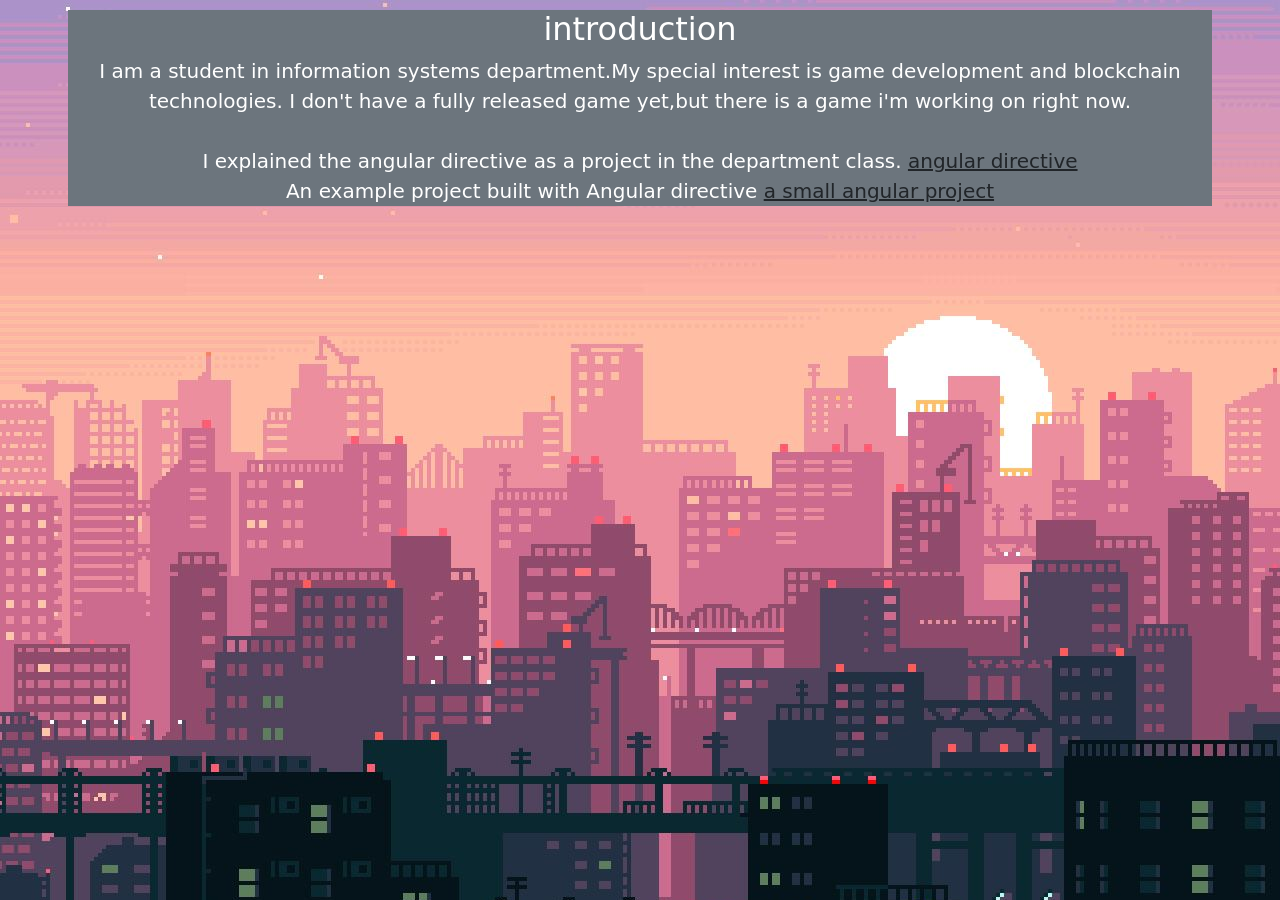
==== index.html @ bb8fbd0e "Rename tanıtm.html to index.html" ====
<!DOCTYPE html>
<html lang="en">
<head>
    <meta charset="UTF-8">
    <meta http-equiv="X-UA-Compatible" content="IE=edge">
    <meta name="viewport" content="width=device-width, initial-scale=1.0">
    <link href="https://cdn.jsdelivr.net/npm/bootstrap@5.1.3/dist/css/bootstrap.min.css" rel="stylesheet" integrity="sha384-1BmE4kWBq78iYhFldvKuhfTAU6auU8tT94WrHftjDbrCEXSU1oBoqyl2QvZ6jIW3" crossorigin="anonymous">
    <title>Document</title>
    <link rel="stylesheet" href="tanıtım.css">
</head>
<body background="869.jpg">
    

    <div class="container">
        <div class="row">
            <div class="col-md-12 bg-secondary text-center fs-5 text-white">
                <h2>introduction</h2>

    I am a student in information systems department.My special interest is game development and blockchain technologies.
    I don't have a fully released game yet,but there is a game i'm working on right now. <br><br>
    I explained the angular directive as a project in the department class.   <a class="text-dark" href="https://emrehansevimli.github.io/angular.html">angular directive</a>       <br> 
    An example project built with Angular directive <a class="text-dark" href="https://github.com/Emrehansevimli/angularprojesi">a small angular project</a>
    
            </div>

        </div>
    </div> 
</body>
</html>
---- tanıtım.css ----
body {
    background-color: black;

}
.container {
    border-radius: 10px;  
    padding: 10px;
}
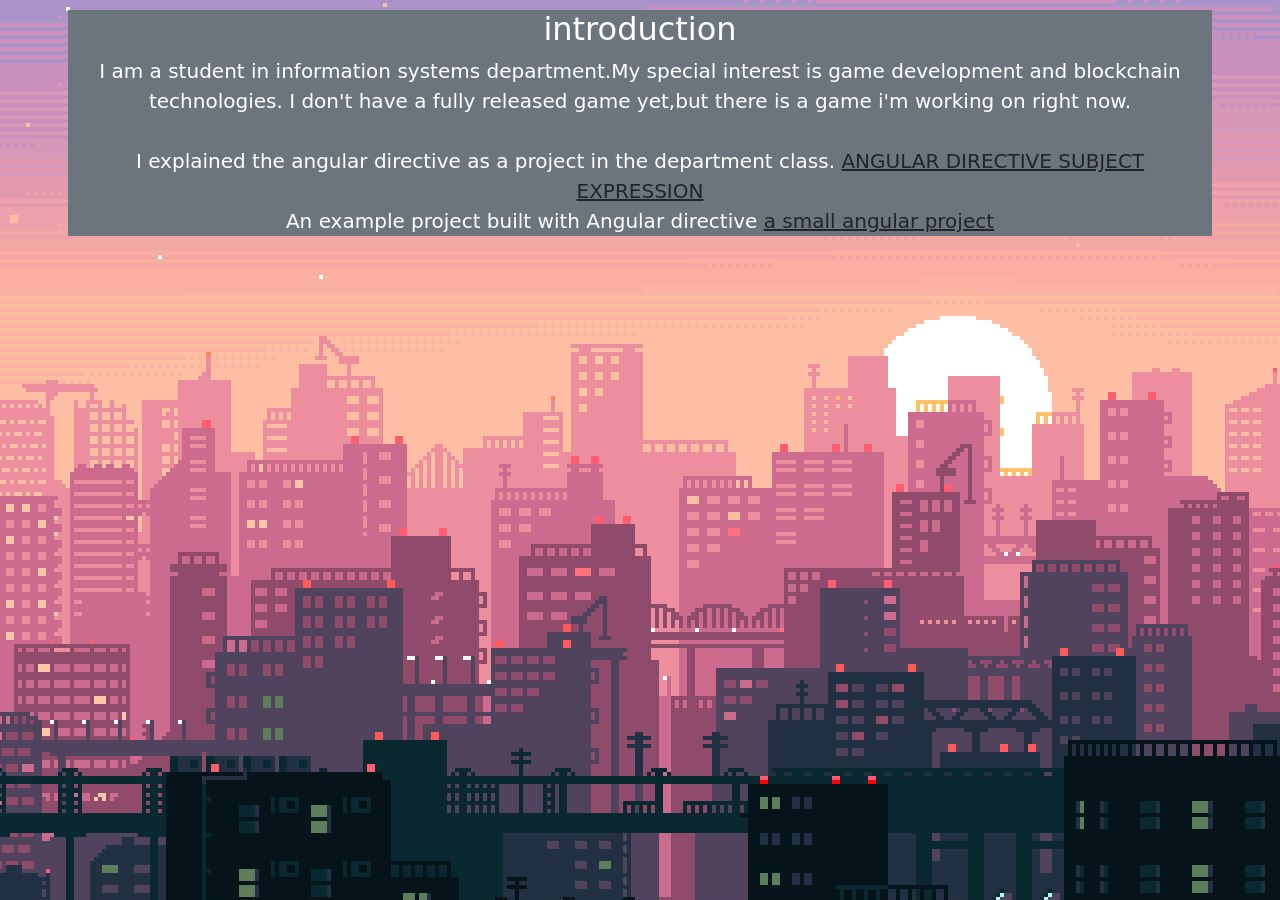
==== commit c9f63902: "Update index.html" ====
--- a/index.html
+++ b/index.html
@@ -18,7 +18,7 @@
 
     I am a student in information systems department.My special interest is game development and blockchain technologies.
     I don't have a fully released game yet,but there is a game i'm working on right now. <br><br>
-    I explained the angular directive as a project in the department class.   <a class="text-dark" href="https://emrehansevimli.github.io/angular.html">angular directive</a>       <br> 
+    I explained the angular directive as a project in the department class.   <a class="text-dark" href="https://emrehansevimli.github.io/angular.html">ANGULAR DIRECTIVE SUBJECT EXPRESSION</a>       <br> 
     An example project built with Angular directive <a class="text-dark" href="https://github.com/Emrehansevimli/angularprojesi">a small angular project</a>
     
             </div>
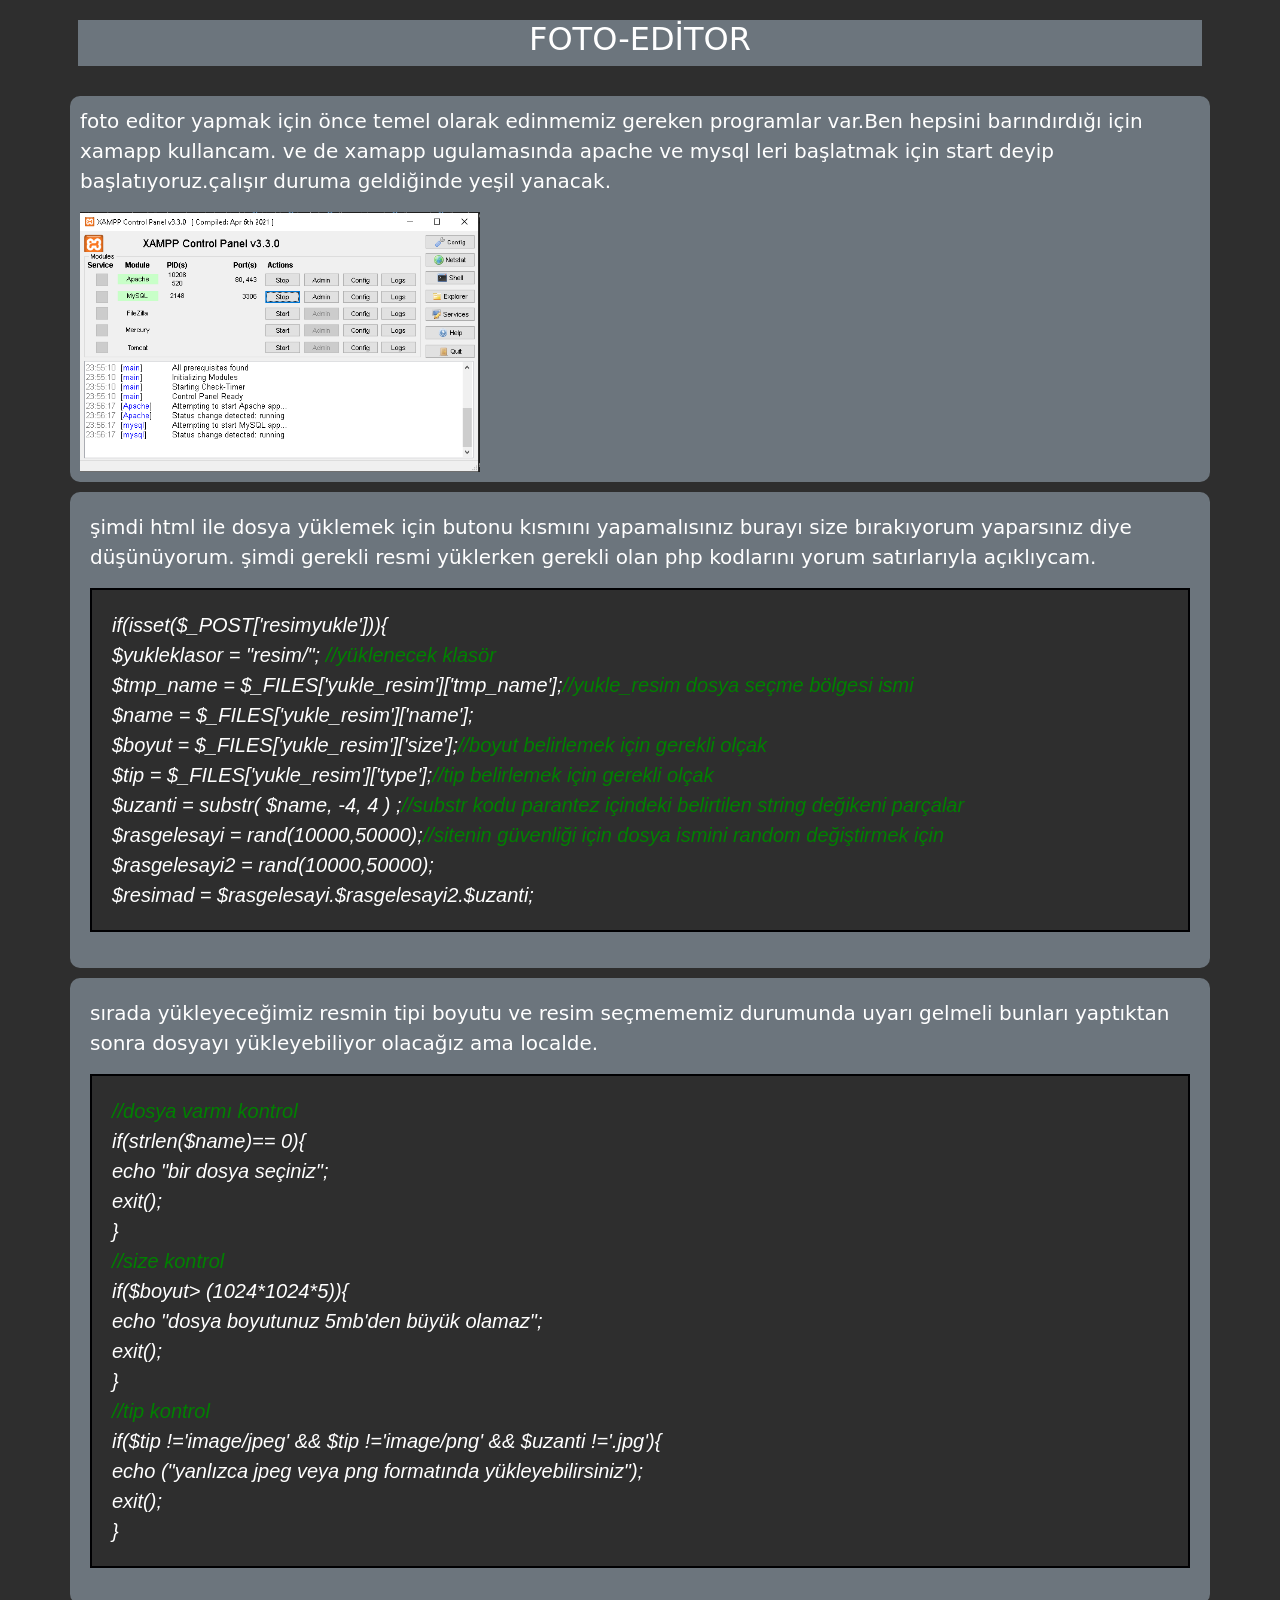
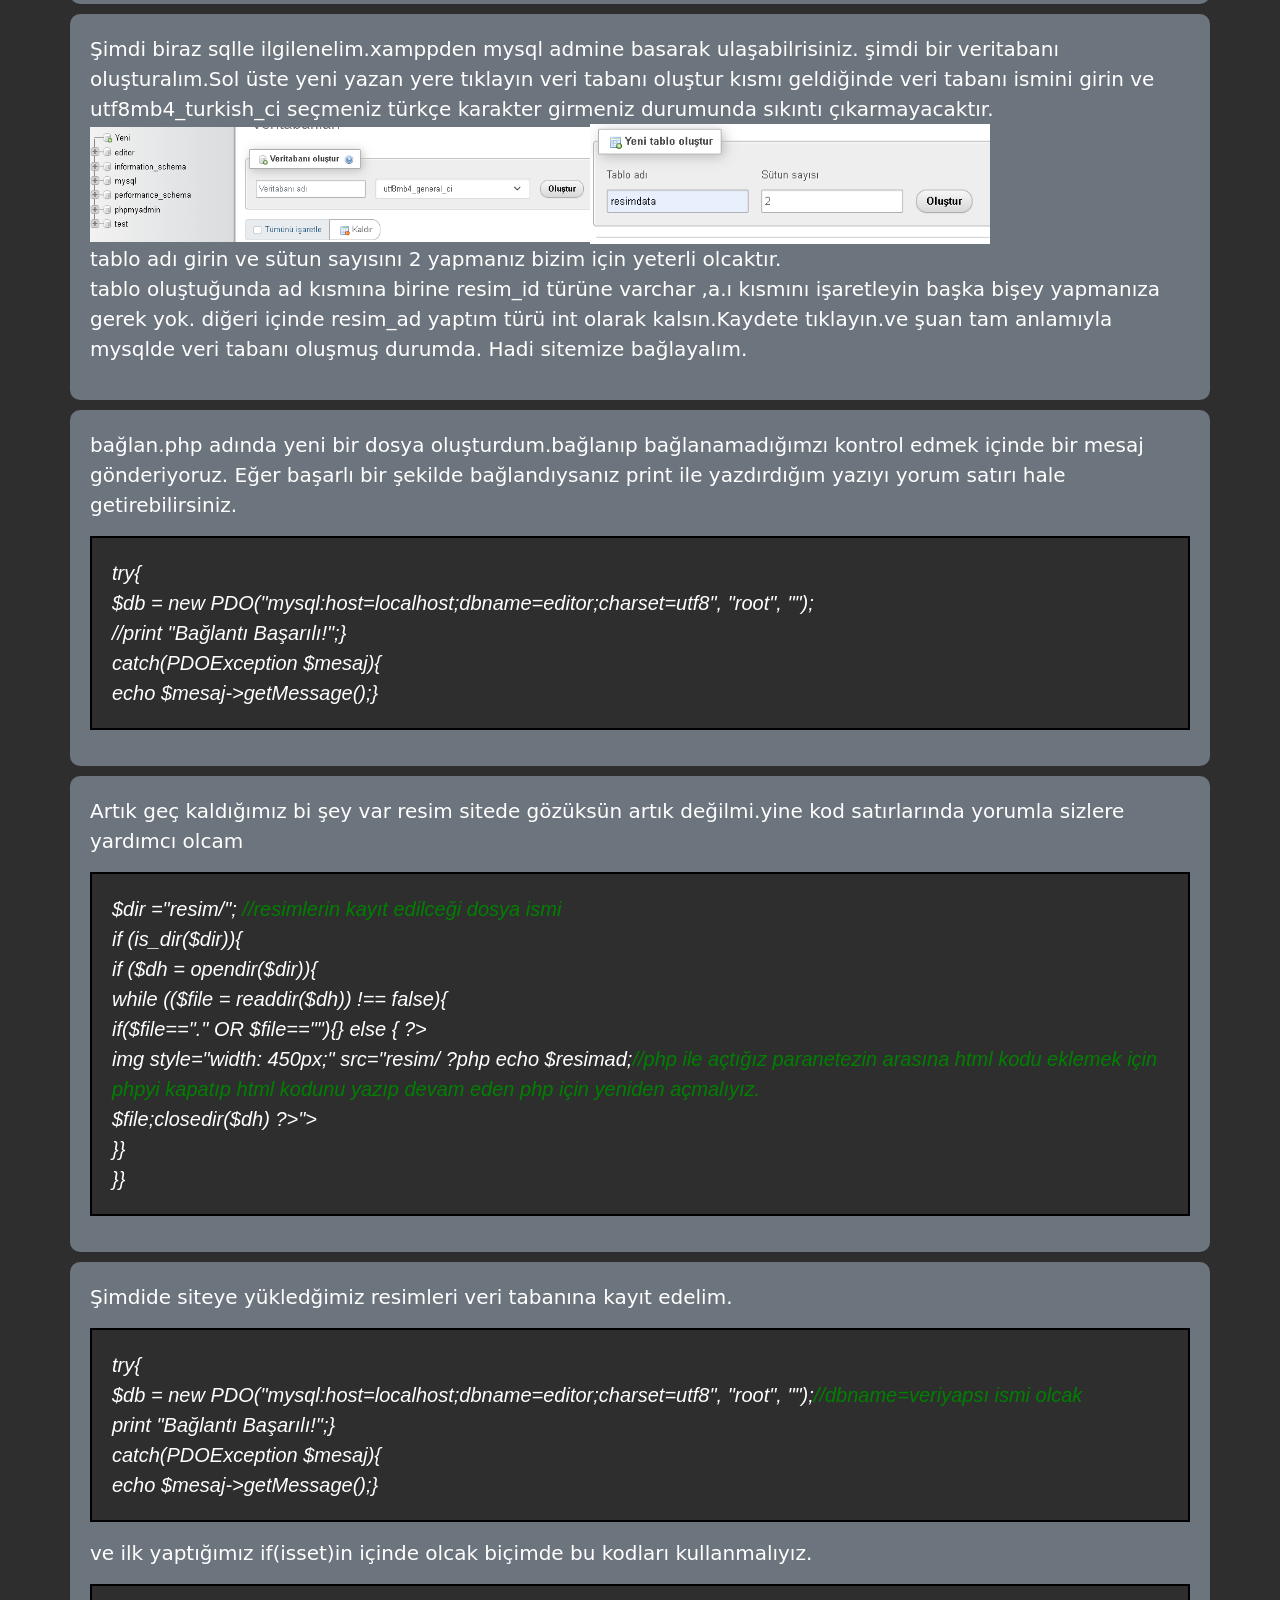
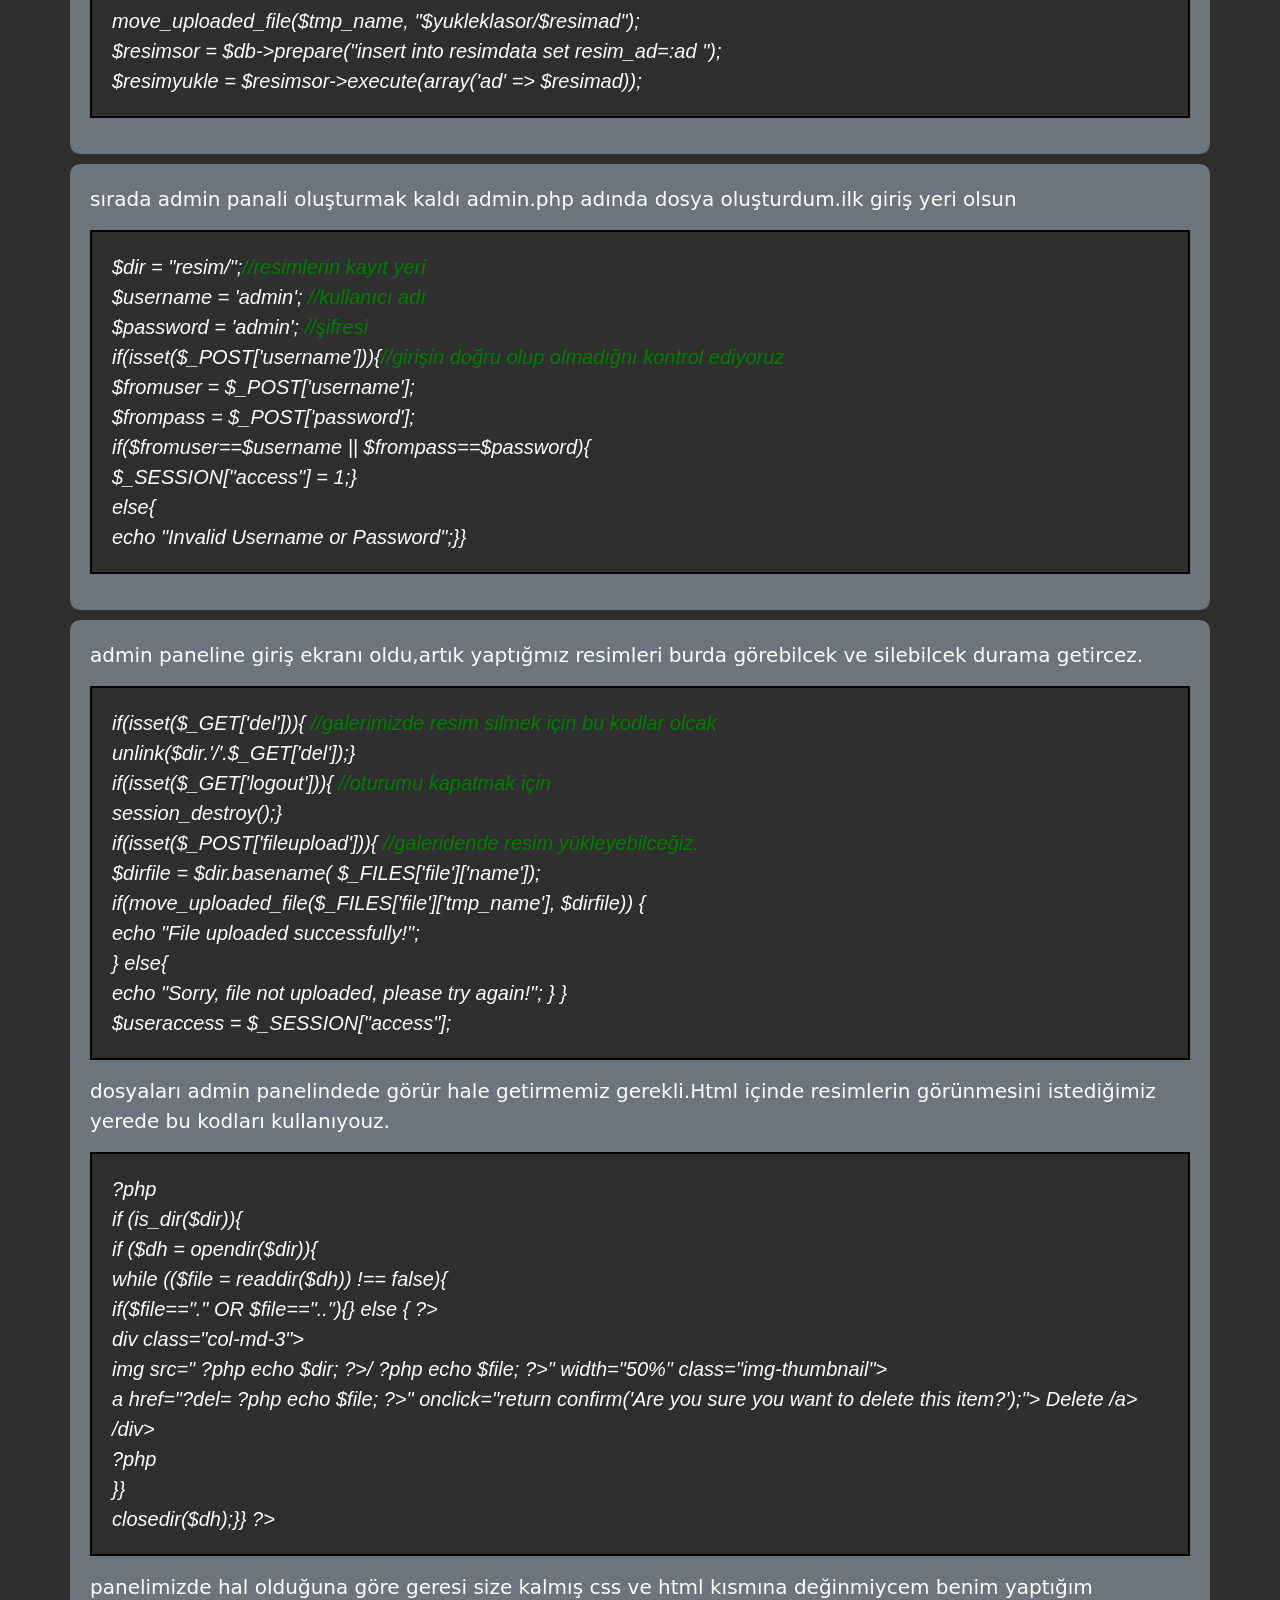
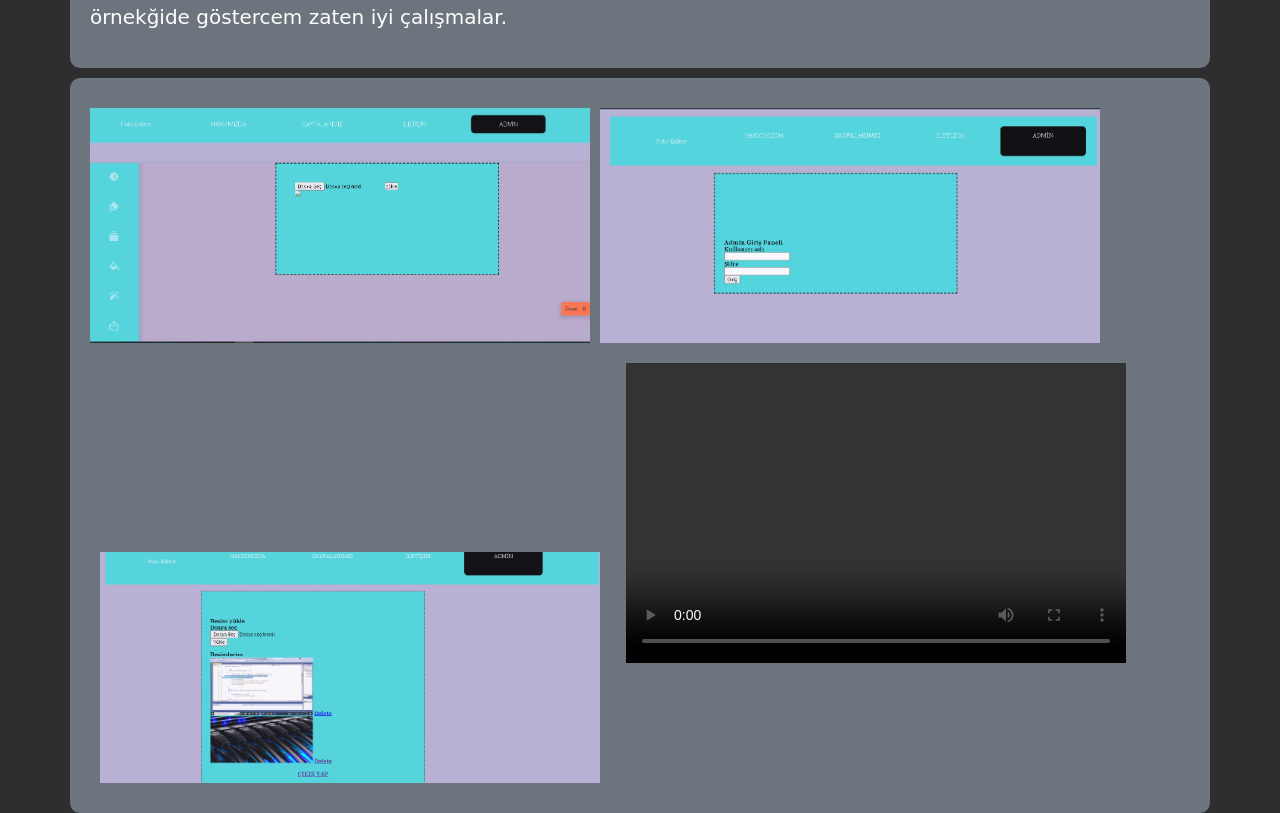
==== commit 84ba28d6: "emre" ====
--- a/index.html
+++ b/index.html
@@ -1,29 +1,252 @@
-<!DOCTYPE html>
-<html lang="en">
-<head>
-    <meta charset="UTF-8">
-    <meta http-equiv="X-UA-Compatible" content="IE=edge">
-    <meta name="viewport" content="width=device-width, initial-scale=1.0">
-    <link href="https://cdn.jsdelivr.net/npm/bootstrap@5.1.3/dist/css/bootstrap.min.css" rel="stylesheet" integrity="sha384-1BmE4kWBq78iYhFldvKuhfTAU6auU8tT94WrHftjDbrCEXSU1oBoqyl2QvZ6jIW3" crossorigin="anonymous">
-    <title>Document</title>
-    <link rel="stylesheet" href="tanıtım.css">
-</head>
-<body background="869.jpg">
-    
-
-    <div class="container">
-        <div class="row">
-            <div class="col-md-12 bg-secondary text-center fs-5 text-white">
-                <h2>introduction</h2>
-
-    I am a student in information systems department.My special interest is game development and blockchain technologies.
-    I don't have a fully released game yet,but there is a game i'm working on right now. <br><br>
-    I explained the angular directive as a project in the department class.   <a class="text-dark" href="https://emrehansevimli.github.io/angular.html">ANGULAR DIRECTIVE SUBJECT EXPRESSION</a>       <br> 
-    An example project built with Angular directive <a class="text-dark" href="https://github.com/Emrehansevimli/angularprojesi">a small angular project</a>
-    
-            </div>
-
-        </div>
-    </div> 
-</body>
-</html>
+
+<!DOCTYPE html>
+<html lang="en">
+<head>
+    <meta charset="UTF-8">
+    <meta http-equiv="X-UA-Compatible" content="IE=edge">
+    <meta name="viewport" content="width=device-width, initial-scale=1.0">
+    <title>Document</title>
+</head>
+<body>
+    
+</body>
+</html>
+
+<!DOCTYPE html>
+<html lang="en">
+<head>
+    <meta charset="UTF-8">
+    <meta http-equiv="X-UA-Compatible" content="IE=edge">
+    <meta name="viewport" content="width=device-width, initial-scale=1.0">
+    <link href="https://cdn.jsdelivr.net/npm/bootstrap@5.1.3/dist/css/bootstrap.min.css" rel="stylesheet" integrity="sha384-1BmE4kWBq78iYhFldvKuhfTAU6auU8tT94WrHftjDbrCEXSU1oBoqyl2QvZ6jIW3" crossorigin="anonymous">
+    <title>Document</title>
+    <link rel="stylesheet" href="tanıtım.css">
+</head>
+  <style>
+  body {
+    background-color: rgb(247, 222, 184);
+    animation: color-wave 10s infinite;
+	align-items: center;
+	justify-content: center;
+	background: #2e2e2e;
+    
+}
+@keyframes color-wave{
+0%{background: #f8f8f8;}
+10%{background: #ecaaaa;}
+20%{background: #e45c5c;}
+30%{background: #f52929;}
+40%{background: #00f179;}
+50%{background: #2ce086;}
+60%{background: #86e7ae;}
+70%{background: #e9d66d;}
+80%{background: #e8eb3a;}
+90%{background: #cfe604;}
+100%{background: #6057eb;}
+}
+.container {
+      
+    padding: 10px;
+    
+    padding: 20px;
+}
+.container2 {
+      
+      padding: 10px;
+      border: solid rgb(0, 0, 2) 2px;
+      
+      padding: 20px;
+      background-color:#2e2e2e;
+        font-family:Verdana, Geneva, Tahoma, sans-serif;
+        font-style:oblique;
+  }
+</style>
+<body>
+
+
+    <div class="container">
+        <div class="row">
+            <div class="col-md-12 bg-secondary text-center fs-5 text-white ">
+                <h2>FOTO-EDİTOR</h2>
+
+    
+            </div>
+            
+        </div>
+       
+    </div> 
+    <div class="col-md-12 bg-secondary text-left fs-5 text-white container "style="padding: 10px; margin-top: 10px;">
+        <p>foto editor yapmak için önce temel olarak edinmemiz gereken programlar var.Ben hepsini barındırdığı için xamapp kullancam.
+            ve de xamapp ugulamasında  apache ve mysql leri başlatmak için start deyip başlatıyoruz.çalışır duruma geldiğinde yeşil yanacak.
+            
+        </p>
+        <img src="xampp.png" style: width="400px" alt="as">
+    </div>
+    <div class="col-md-12 bg-secondary text-left fs-5 text-white container" style="padding: 20px; margin-top: 10px;">
+        <p>şimdi html ile dosya yüklemek için butonu kısmını yapamalısınız burayı size bırakıyorum yaparsınız diye düşünüyorum.
+            şimdi gerekli resmi yüklerken gerekli olan php kodlarını yorum satırlarıyla açıklıycam.
+        </p>
+        <p class="container2 " >
+              if(isset($_POST['resimyukle'])){<br> 
+                $yukleklasor = "resim/";  <i style="color: green;">//yüklenecek klasör</i><br> 
+                $tmp_name = $_FILES['yukle_resim']['tmp_name'];<i style="color: green;">//yukle_resim dosya seçme bölgesi ismi </i><br> 
+                $name = $_FILES['yukle_resim']['name'];<br> 
+                $boyut = $_FILES['yukle_resim']['size'];<i style="color: green;">//boyut belirlemek için gerekli olçak</i><br> 
+                $tip = $_FILES['yukle_resim']['type'];<i style="color: green;">//tip belirlemek için gerekli olçak</i><br> 
+                $uzanti = substr(  $name, -4, 4   ) ;<i style="color: green;">//substr kodu parantez içindeki belirtilen string değikeni parçalar</i><br> 
+                $rasgelesayi = rand(10000,50000);<i style="color: green;">//sitenin güvenliği için dosya ismini random değiştirmek için</i><br> 
+                $rasgelesayi2 = rand(10000,50000);<br> 
+                $resimad = $rasgelesayi.$rasgelesayi2.$uzanti;<br> 
+        </p>
+    </div>
+    <div class="col-md-12 bg-secondary text-left fs-5 text-white container" style="padding: 20px; margin-top: 10px;">
+        <p>sırada yükleyeceğimiz resmin tipi boyutu ve resim seçmememiz durumunda uyarı gelmeli bunları yaptıktan sonra dosyayı yükleyebiliyor olacağız ama localde. </p>
+        <p class="container2 " >
+            <i style="color: green;">//dosya varmı kontrol</i><br>
+            if(strlen($name)== 0){<br>
+            echo "bir dosya seçiniz";<br>
+            exit();<br>
+            }<br>
+            <i style="color: green;">//size kontrol</i><br>
+            if($boyut> (1024*1024*5)){<br>
+              echo "dosya boyutunuz 5mb'den büyük olamaz";<br>
+             exit();  <br>
+                }<br>
+           <i style="color: green;"> //tip kontrol</i><br>
+             if($tip !='image/jpeg' && $tip !='image/png' && $uzanti !='.jpg'){<br>
+             echo ("yanlızca jpeg veya png formatında yükleyebilirsiniz");<br>
+             exit();  <br>
+                }     <br>   
+        </p>
+    </div>
+    <div class="col-md-12 bg-secondary text-left fs-5 text-white container" style="padding: 20px; margin-top: 10px;">
+        <p>Şimdi biraz sqlle ilgilenelim.xamppden mysql admine basarak ulaşabilrisiniz.
+            şimdi bir veritabanı oluşturalım.Sol üste yeni yazan yere tıklayın veri tabanı oluştur kısmı geldiğinde veri tabanı ismini girin ve utf8mb4_turkish_ci seçmeniz türkçe karakter girmeniz durumunda sıkıntı çıkarmayacaktır.
+           <br> <img src="verioluştur.png"style: width="500px"><img src="tabloolş.png" style: width="400px"><br>
+            tablo adı girin ve  sütun sayısını 2 yapmanız bizim için yeterli olcaktır.
+            <br>tablo oluştuğunda ad kısmına birine resim_id türüne varchar ,a.ı kısmını işaretleyin başka bişey yapmanıza gerek yok.
+            diğeri içinde resim_ad yaptım türü int olarak kalsın.Kaydete tıklayın.ve şuan tam anlamıyla mysqlde veri tabanı oluşmuş durumda.
+            Hadi sitemize bağlayalım.
+        </p>
+       
+    </div>
+    <div class="col-md-12 bg-secondary text-left fs-5 text-white container" style="padding: 20px; margin-top: 10px;">
+        <p>bağlan.php adında yeni bir dosya oluşturdum.bağlanıp bağlanamadığımzı kontrol edmek içinde bir mesaj gönderiyoruz.
+            Eğer başarlı bir şekilde bağlandıysanız print ile yazdırdığım yazıyı yorum satırı hale getirebilirsiniz.
+        </p>
+        <p class="container2 " >
+        try{<br>
+        $db = new PDO("mysql:host=localhost;dbname=editor;charset=utf8", "root", "");<br>
+        //print "Bağlantı Başarılı!";}<br>
+        catch(PDOException $mesaj){<br>
+        echo $mesaj->getMessage();}</p>
+    </div>
+    <div class="col-md-12 bg-secondary text-left fs-5 text-white container" style="padding: 20px; margin-top: 10px;">
+        <p>Artık geç kaldığımız bi şey var resim sitede gözüksün artık değilmi.yine kod satırlarında yorumla sizlere yardımcı olcam
+
+
+        </p>
+        <p class="container2 " >
+         $dir ="resim/"; <i style="color: green;">//resimlerin kayıt edilceği dosya ismi</i> <br>
+         if (is_dir($dir)){<br>
+         if ($dh = opendir($dir)){<br>
+         while (($file = readdir($dh)) !== false){<br>
+                    
+                    if($file=="." OR $file==""){} else { ?> <br>                  
+                        img  style="width: 450px;" src="resim/ ?php echo $resimad;<i style="color: green;">//php ile açtığız paranetezin arasına html kodu eklemek için phpyi kapatıp html kodunu yazıp devam eden php için yeniden açmalıyız.</i><br>
+                     $file;closedir($dh) ?>"> <br>
+             <?php<br>
+             }} <br>
+         }}<br>
+    </div>
+
+
+
+    <div class="col-md-12 bg-secondary text-left fs-5 text-white container" style="padding: 20px; margin-top: 10px;">
+        <p>Şimdide siteye yükledğimiz resimleri veri tabanına kayıt edelim.
+
+        </p>
+        <p class="container2 " >
+        try{<br>
+        $db = new PDO("mysql:host=localhost;dbname=editor;charset=utf8", "root", "");<i style="color: green;">//dbname=veriyapsı ismi olcak</i><br>
+        print "Bağlantı Başarılı!";}<br>
+        catch(PDOException $mesaj){<br>
+        echo $mesaj->getMessage();}</p>
+
+        <p>ve ilk yaptığımız if(isset)in içinde olcak biçimde bu kodları kullanmalıyız.</p>
+        <p class="container2 " >  
+            move_uploaded_file($tmp_name, "$yukleklasor/$resimad");<br>
+            $resimsor = $db->prepare("insert into resimdata set resim_ad=:ad ");<br>
+
+            $resimyukle = $resimsor->execute(array('ad' => $resimad));<br>
+        </p>
+
+    </div>
+    <div class="col-md-12 bg-secondary text-left fs-5 text-white container" style="padding: 20px; margin-top: 10px;">
+        <p>sırada admin panali oluşturmak kaldı admin.php adında dosya oluşturdum.ilk giriş yeri olsun
+
+        </p>
+        <p class="container2 " > 
+            
+            $dir = "resim/";<i style="color: green;">//resimlerin kayıt yeri</i>  <br>
+
+            $username = 'admin';  <i style="color: green;">//kullanıcı adı</i> <br>
+             $password = 'admin';  <i style="color: green;"> //şifresi</i><br>
+
+            if(isset($_POST['username'])){<i style="color: green;">//girişin doğru olup olmadığnı kontrol ediyoruz</i><br>
+             $fromuser = $_POST['username']; <br>
+            $frompass = $_POST['password']; <br>
+            if($fromuser==$username || $frompass==$password){<br>
+            $_SESSION["access"] = 1;}<br>
+            else{<br>
+            echo "Invalid Username or Password";}}<br>
+        </p>
+    </div>
+    <div class="col-md-12 bg-secondary text-left fs-5 text-white container" style="padding: 20px; margin-top: 10px;">
+        <p>
+            admin paneline giriş ekranı oldu,artık yaptığmız resimleri burda görebilcek ve silebilcek durama getircez.
+        </p>  
+        <p class="container2 " >  
+        if(isset($_GET['del'])){<i style="color: green;"> //galerimizde resim silmek için bu kodlar olcak</i> <br>
+            unlink($dir.'/'.$_GET['del']);}<br>
+        if(isset($_GET['logout'])){<i style="color: green;"> //oturumu kapatmak için</i><br>
+            session_destroy();}<br>
+        if(isset($_POST['fileupload'])){<i style="color: green;"> //galeridende resim yükleyebilceğiz.</i><br>
+            $dirfile = $dir.basename( $_FILES['file']['name']);    <br> 
+            if(move_uploaded_file($_FILES['file']['tmp_name'], $dirfile)) {  <br>
+                echo "File uploaded successfully!";  <br>
+            } else{  <br>
+                echo "Sorry, file not uploaded, please try again!";  }  }<br>
+        $useraccess = $_SESSION["access"];<br>
+    </p>
+    <p>
+        dosyaları admin panelindede görür hale getirmemiz gerekli.Html içinde resimlerin görünmesini istediğimiz yerede bu kodları kullanıyouz.
+    </p>
+    <p class="container2 " >
+        ?php <br>
+        if (is_dir($dir)){<br>
+        if ($dh = opendir($dir)){<br>
+        while (($file = readdir($dh)) !== false){<br>
+        if($file=="." OR $file==".."){} else {  ?><br>
+        div class="col-md-3"><br>
+        img src=" ?php echo $dir; ?>/ ?php echo $file; ?>" width="50%" class="img-thumbnail"><br>
+        a href="?del= ?php echo $file; ?>" onclick="return confirm('Are you sure you want to delete this item?');"> Delete /a><br>
+         /div><br>
+                                	
+        ?php<br>
+        }}<br>
+        closedir($dh);}} ?><br>
+    </p>
+    <p>panelimizde hal olduğuna göre geresi size kalmış css ve html kısmına değinmiycem benim yaptığım örnekğide göstercem zaten iyi çalışmalar. </p>
+    </div>
+    <div class="col-md-12 bg-secondary text-left fs-5 text-white container" style="padding: 20px; margin-top: 10px;">
+    <img src="son1.png" style="width: 500px;" alt=""><img src="son2.png" style="width: 500px; margin: 10px;" alt="">
+    <img src="son3.png" style="width: 500px; margin: 10px;" alt="">
+    <video width="500" height="300" style=" margin: 10px;" controls="controls">
+        <source src="inlenre.mp4" type="video/mp4" />
+        
+        
+</div>
+
+</body>
+</html>
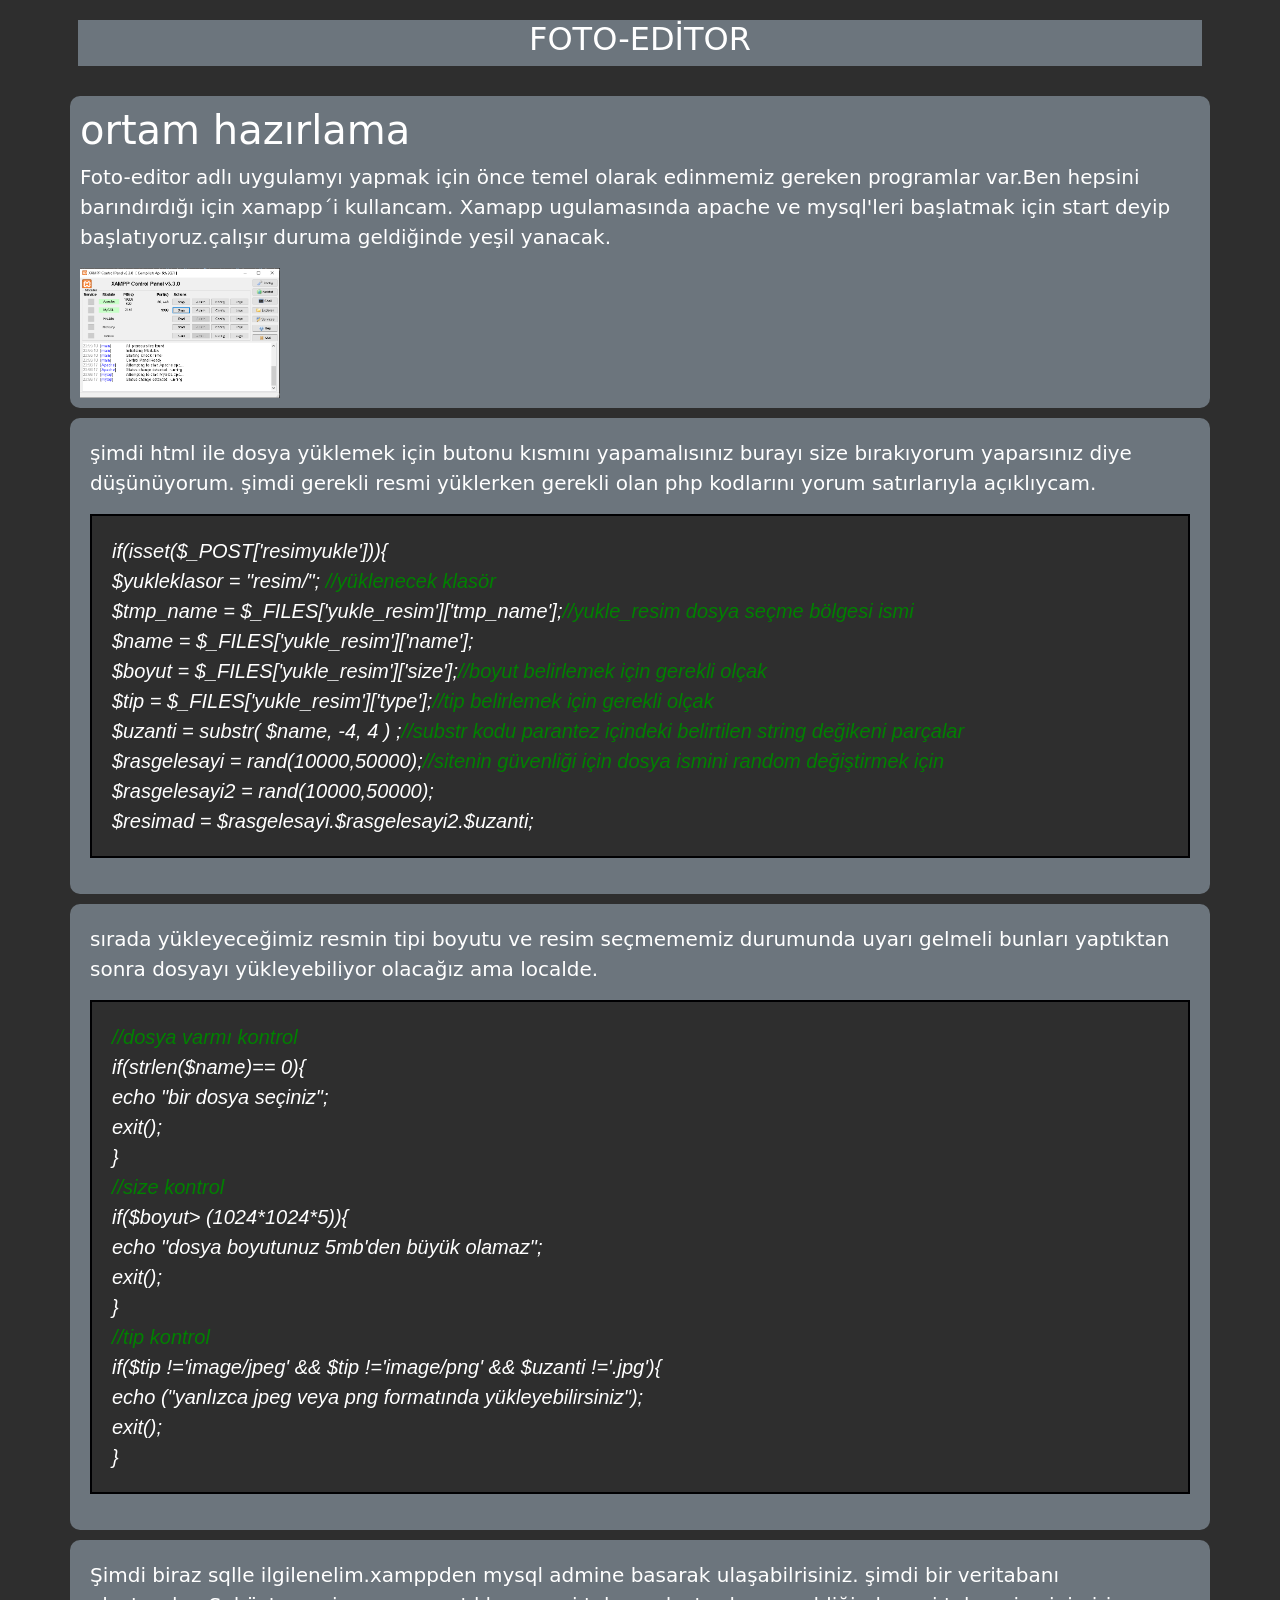
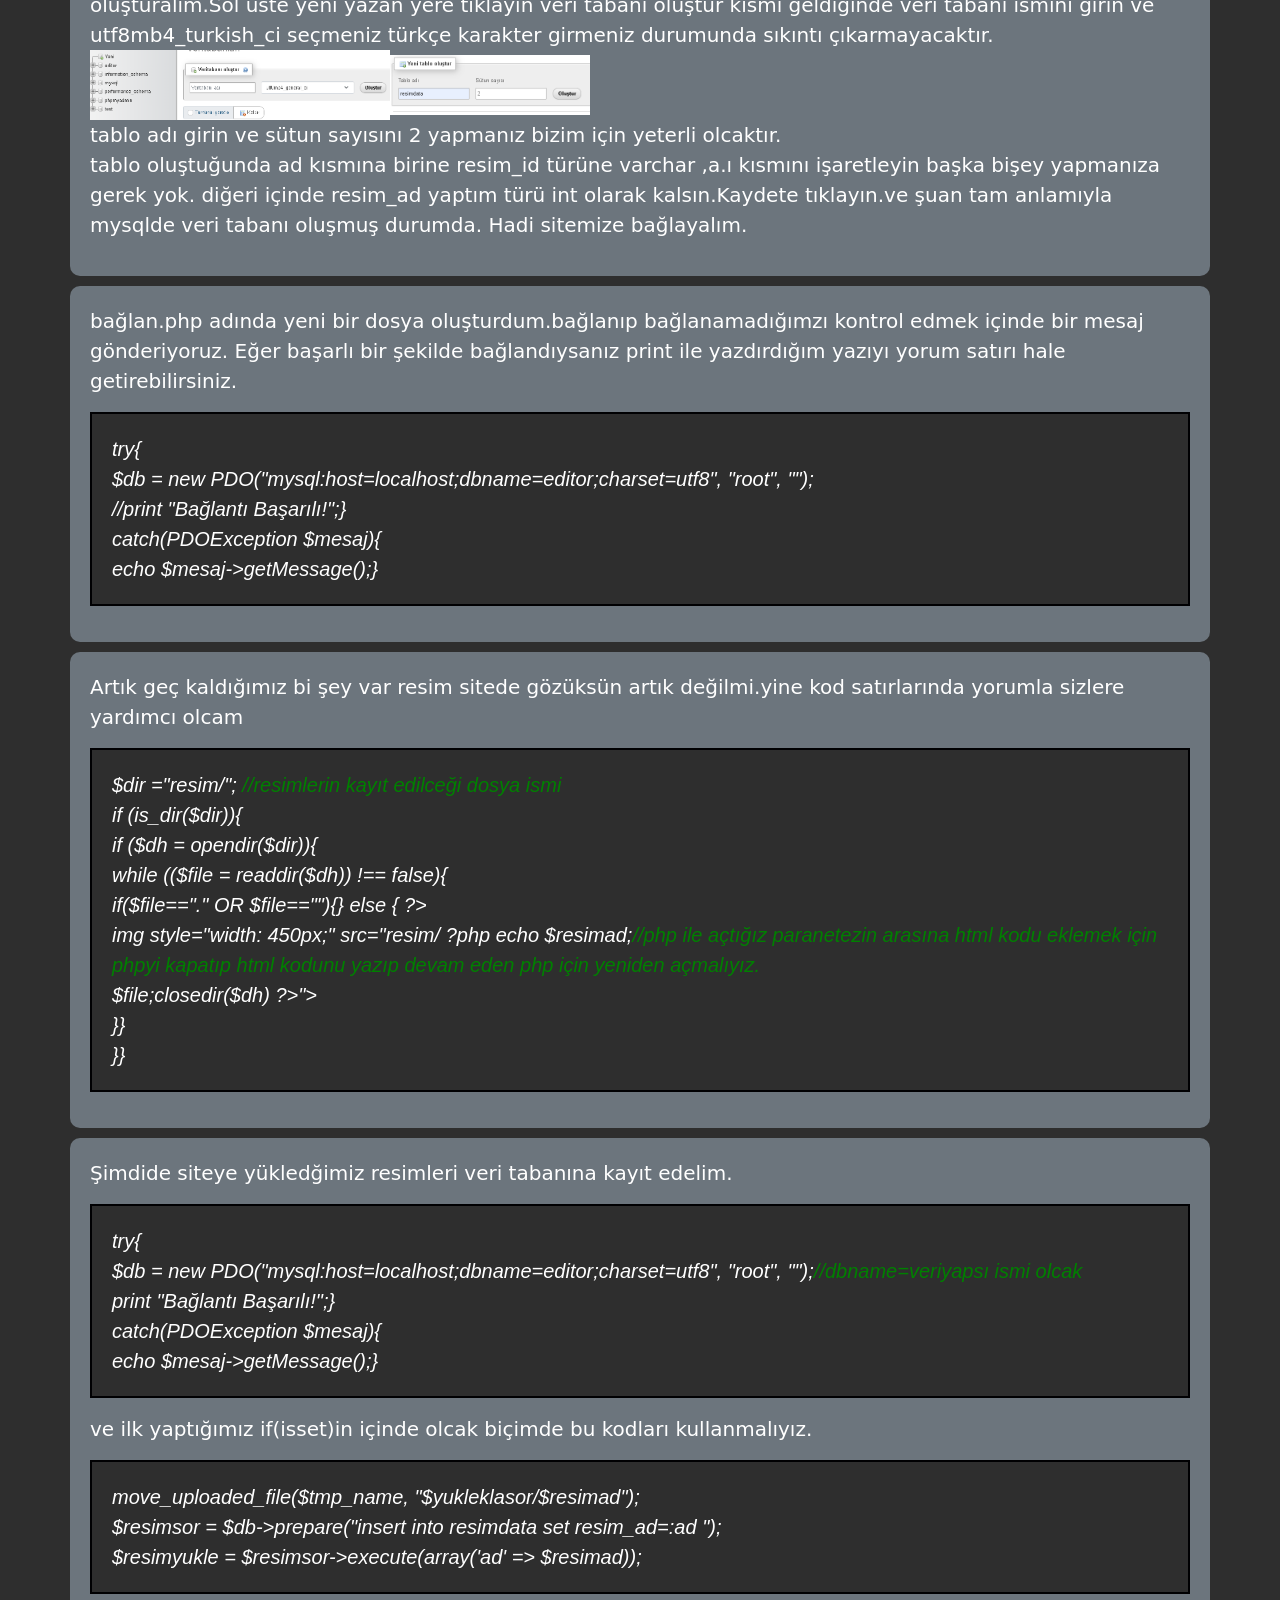
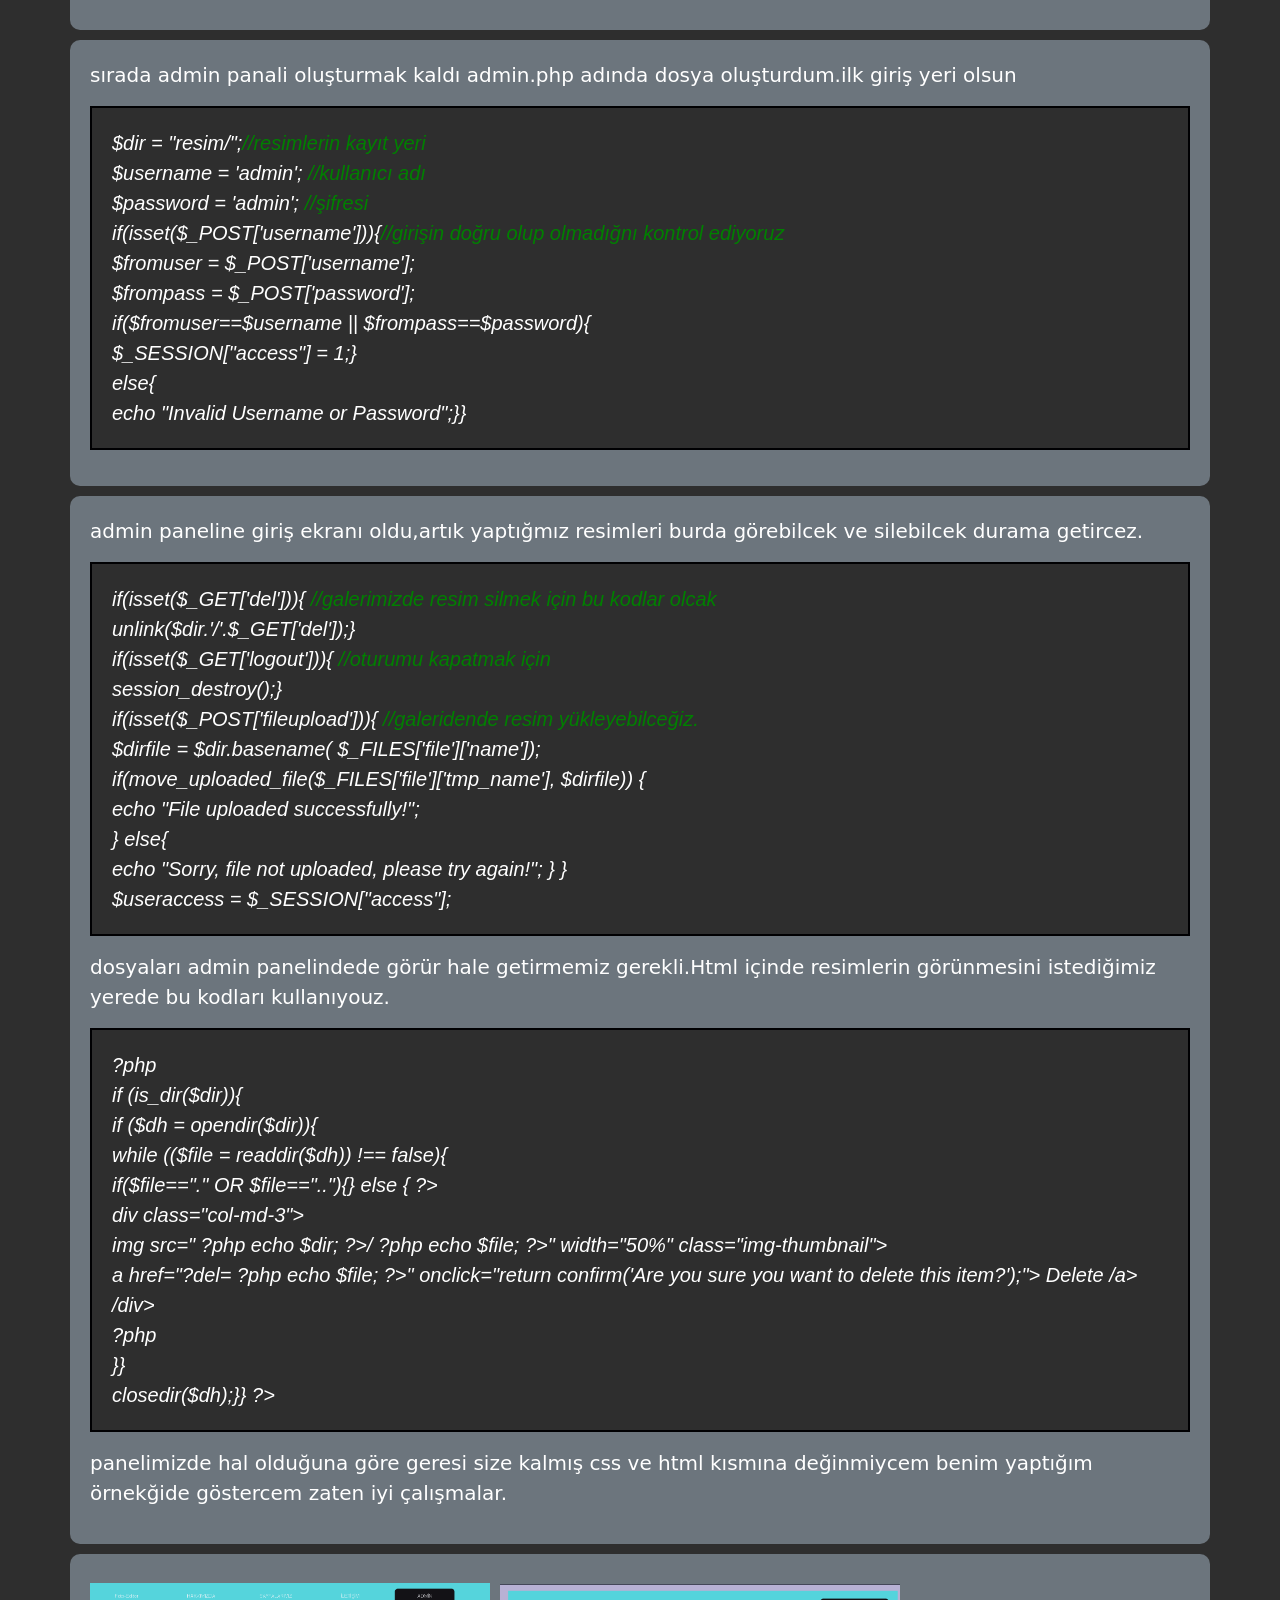
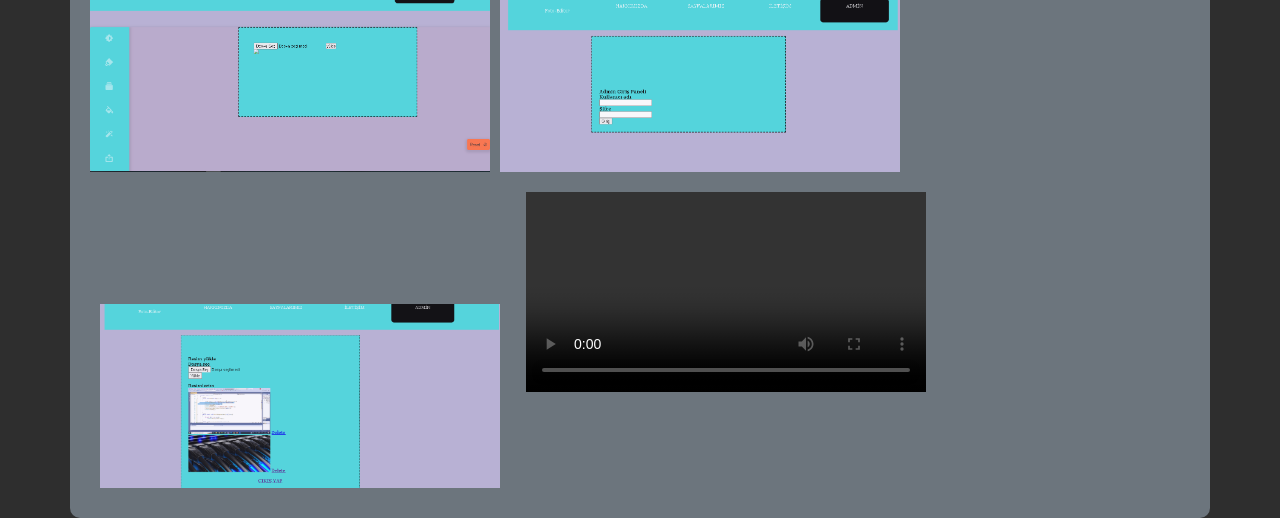
==== commit 9624d60b: "Update index.html" ====
--- a/index.html
+++ b/index.html
@@ -76,11 +76,12 @@
        
     </div> 
     <div class="col-md-12 bg-secondary text-left fs-5 text-white container "style="padding: 10px; margin-top: 10px;">
-        <p>foto editor yapmak için önce temel olarak edinmemiz gereken programlar var.Ben hepsini barındırdığı için xamapp kullancam.
-            ve de xamapp ugulamasında  apache ve mysql leri başlatmak için start deyip başlatıyoruz.çalışır duruma geldiğinde yeşil yanacak.
+	    <h1> ortam hazırlama </h1>
+        <p>Foto-editor adlı uygulamyı yapmak için önce temel olarak edinmemiz gereken programlar var.Ben hepsini barındırdığı için xamapp´i kullancam.
+            Xamapp ugulamasında  apache ve mysql'leri başlatmak için start deyip başlatıyoruz.çalışır duruma geldiğinde yeşil yanacak.
             
         </p>
-        <img src="xampp.png" style: width="400px" alt="as">
+        <img src="xampp.png" style: width="200px" alt="as">
     </div>
     <div class="col-md-12 bg-secondary text-left fs-5 text-white container" style="padding: 20px; margin-top: 10px;">
         <p>şimdi html ile dosya yüklemek için butonu kısmını yapamalısınız burayı size bırakıyorum yaparsınız diye düşünüyorum.
@@ -122,7 +123,7 @@
     <div class="col-md-12 bg-secondary text-left fs-5 text-white container" style="padding: 20px; margin-top: 10px;">
         <p>Şimdi biraz sqlle ilgilenelim.xamppden mysql admine basarak ulaşabilrisiniz.
             şimdi bir veritabanı oluşturalım.Sol üste yeni yazan yere tıklayın veri tabanı oluştur kısmı geldiğinde veri tabanı ismini girin ve utf8mb4_turkish_ci seçmeniz türkçe karakter girmeniz durumunda sıkıntı çıkarmayacaktır.
-           <br> <img src="verioluştur.png"style: width="500px"><img src="tabloolş.png" style: width="400px"><br>
+           <br> <img src="verioluştur.png"style: width="300px"><img src="tabloolş.png" style: width="200px"><br>
             tablo adı girin ve  sütun sayısını 2 yapmanız bizim için yeterli olcaktır.
             <br>tablo oluştuğunda ad kısmına birine resim_id türüne varchar ,a.ı kısmını işaretleyin başka bişey yapmanıza gerek yok.
             diğeri içinde resim_ad yaptım türü int olarak kalsın.Kaydete tıklayın.ve şuan tam anlamıyla mysqlde veri tabanı oluşmuş durumda.
@@ -240,13 +241,13 @@
     <p>panelimizde hal olduğuna göre geresi size kalmış css ve html kısmına değinmiycem benim yaptığım örnekğide göstercem zaten iyi çalışmalar. </p>
     </div>
     <div class="col-md-12 bg-secondary text-left fs-5 text-white container" style="padding: 20px; margin-top: 10px;">
-    <img src="son1.png" style="width: 500px;" alt=""><img src="son2.png" style="width: 500px; margin: 10px;" alt="">
-    <img src="son3.png" style="width: 500px; margin: 10px;" alt="">
-    <video width="500" height="300" style=" margin: 10px;" controls="controls">
+    <img src="son1.png" style="width: 400px;" alt=""><img src="son2.png" style="width: 400px; margin: 10px;" alt="">
+    <img src="son3.png" style="width: 400px; margin: 10px;" alt="">
+    <video width="400" height="200" style=" margin: 10px;" controls="controls">
         <source src="inlenre.mp4" type="video/mp4" />
         
         
 </div>
 
 </body>
-</html>+</html>
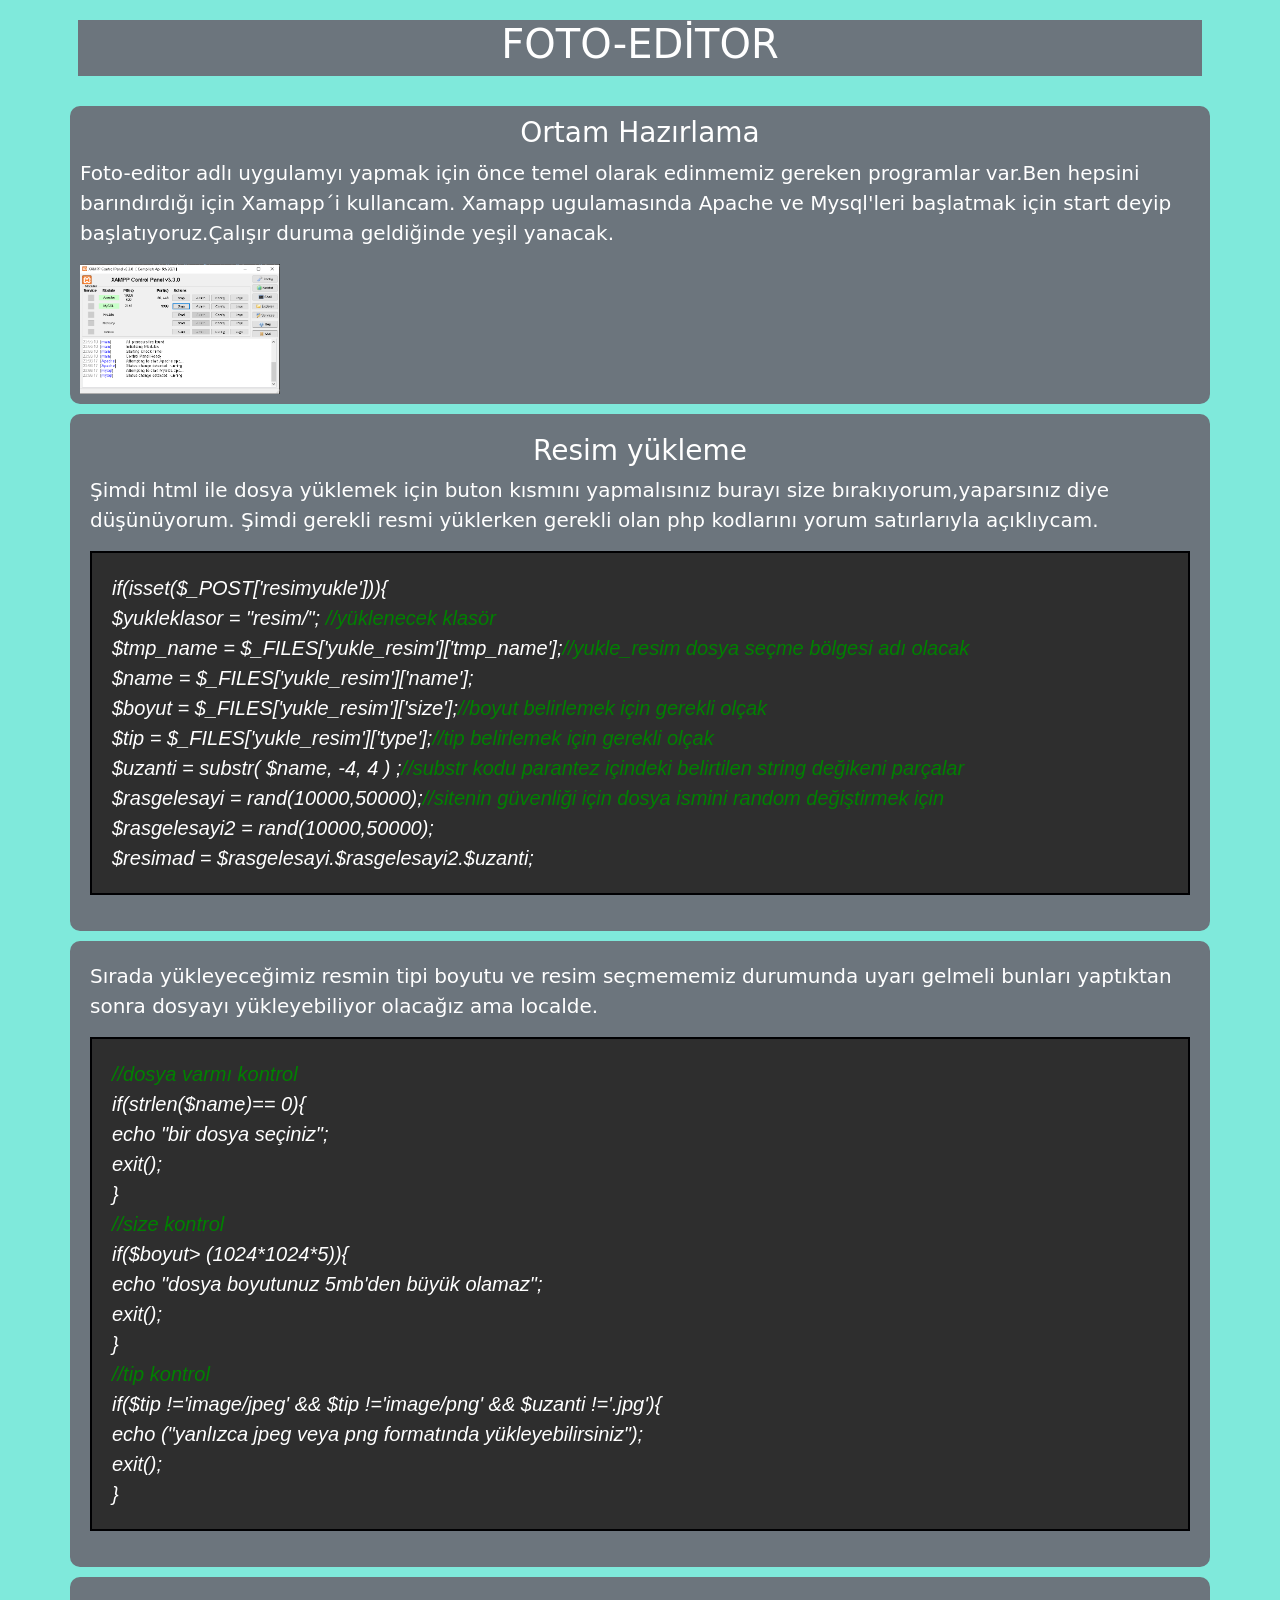
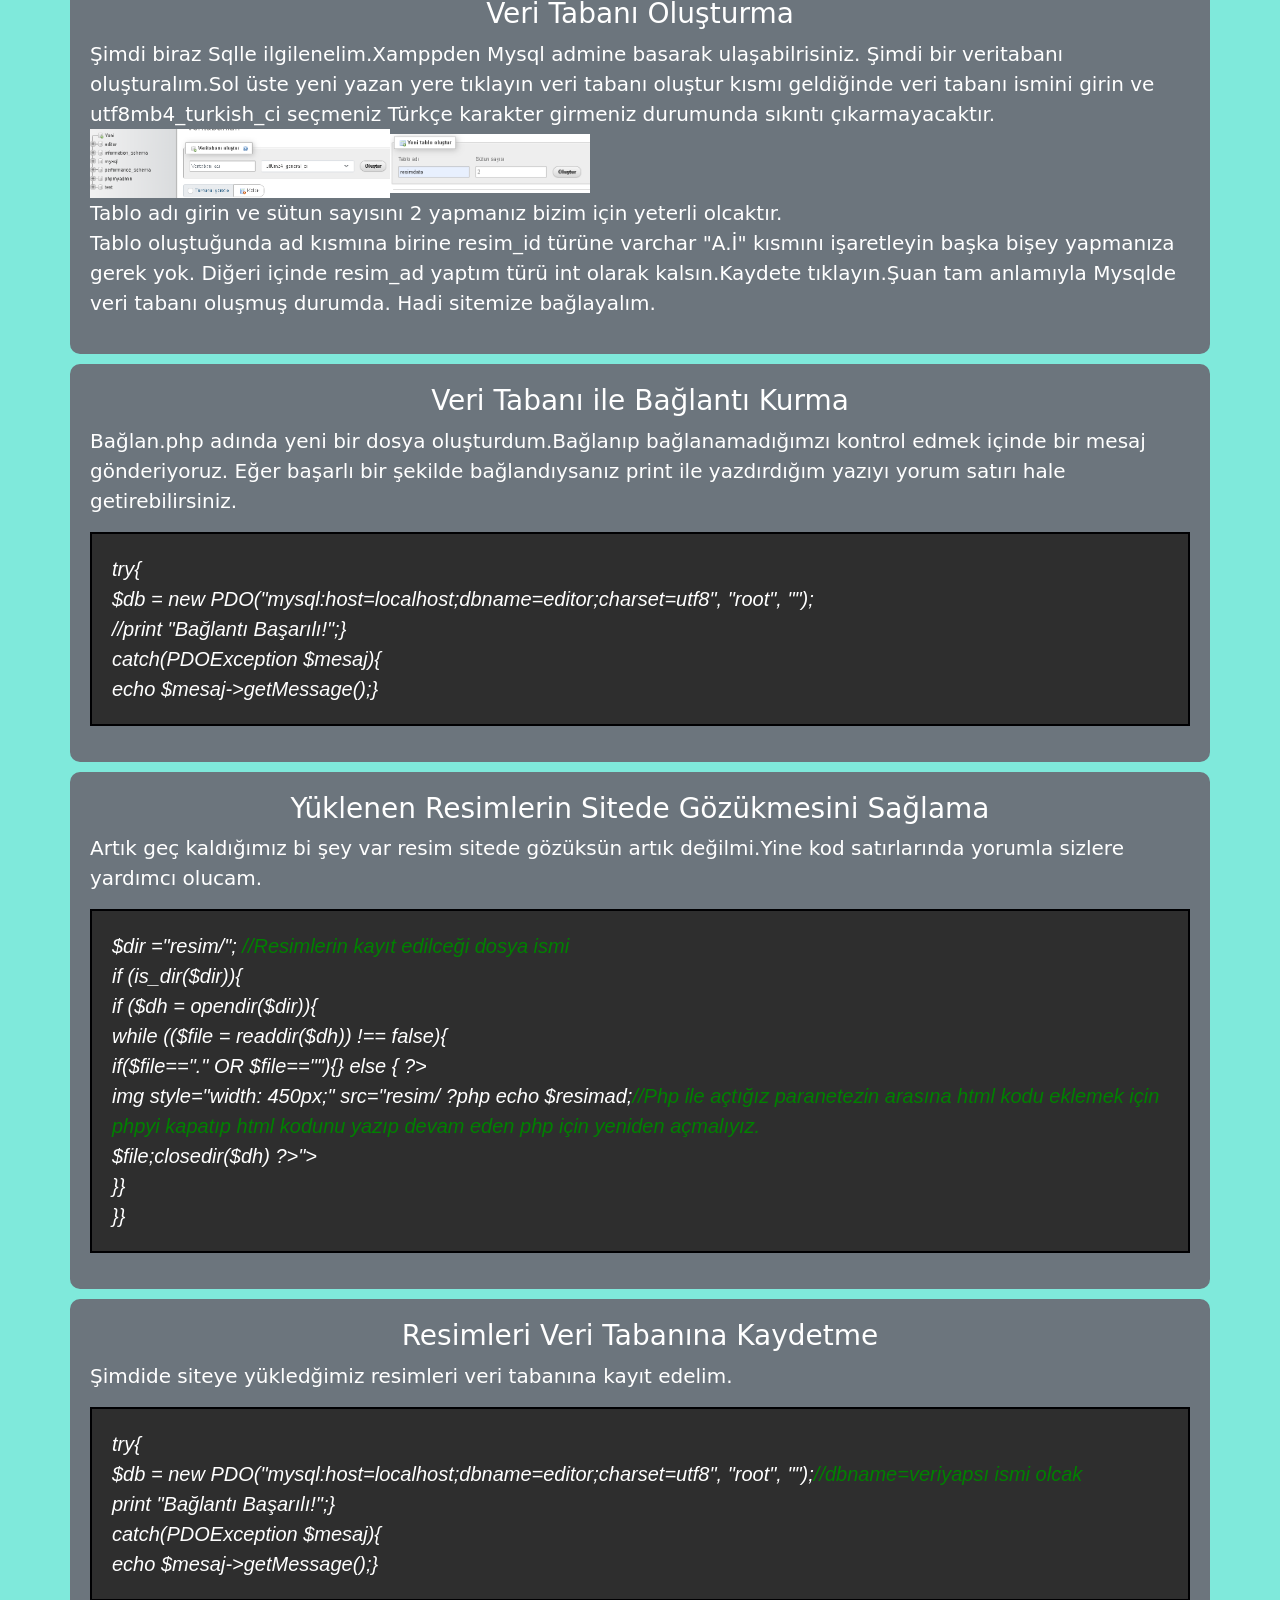
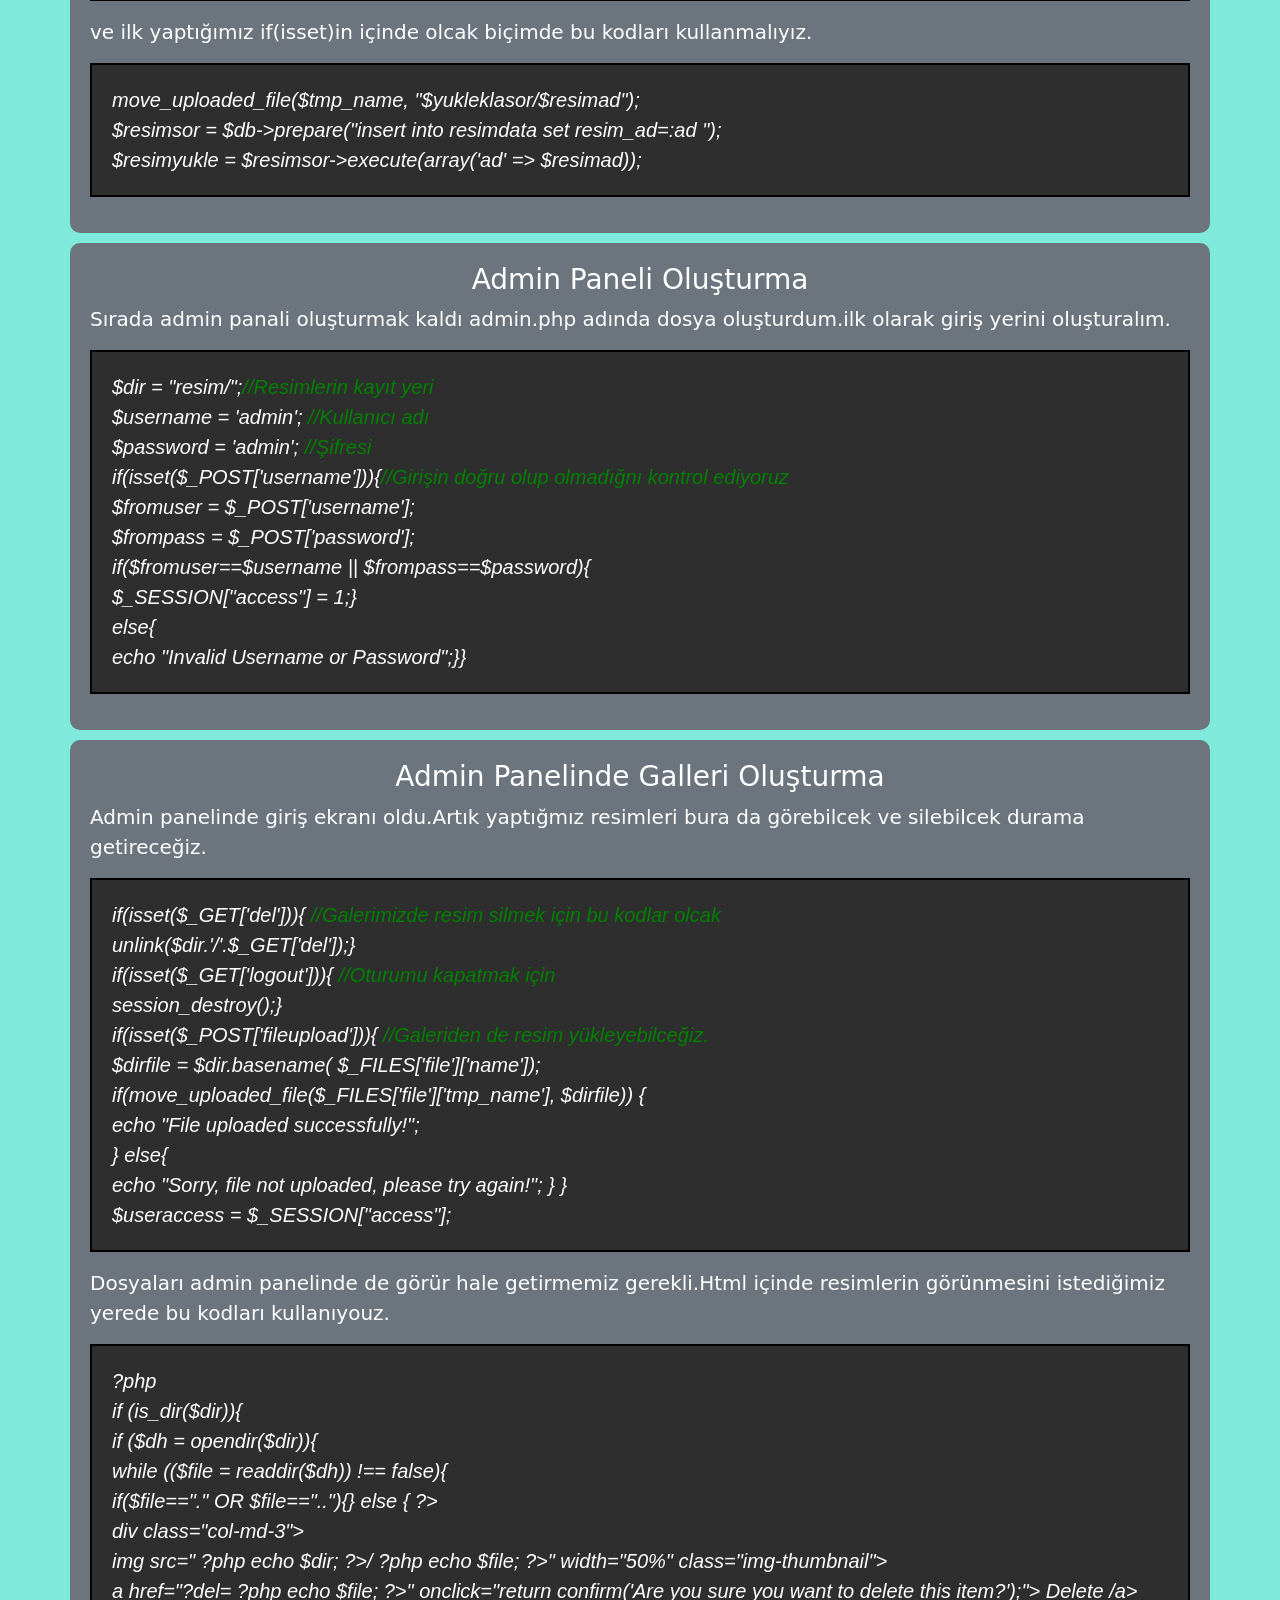
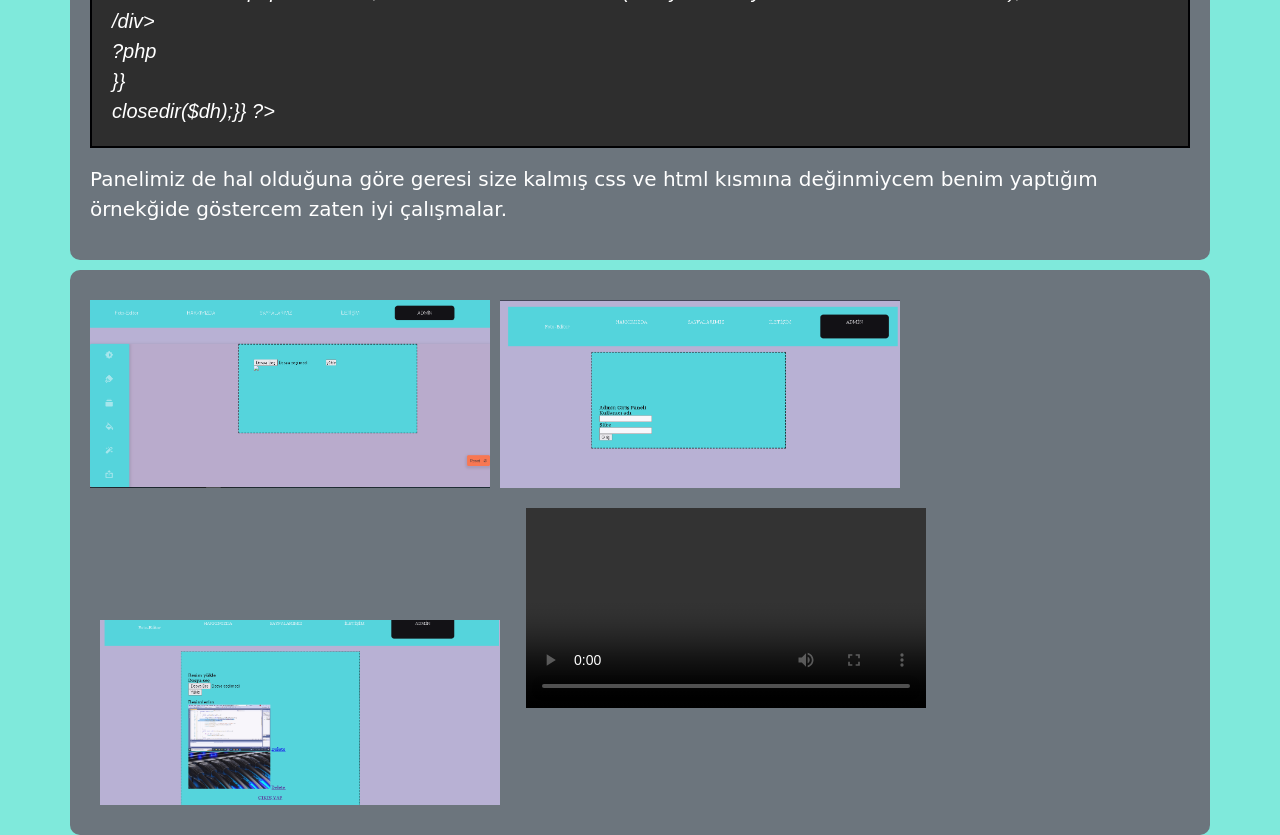
==== commit c0bc9682: "Update index.html" ====
--- a/index.html
+++ b/index.html
@@ -25,10 +25,10 @@
   <style>
   body {
     background-color: rgb(247, 222, 184);
-    animation: color-wave 10s infinite;
+    animation:  10s infinite;
 	align-items: center;
 	justify-content: center;
-	background: #2e2e2e;
+	background: #7fe9db;
     
 }
 @keyframes color-wave{
@@ -66,8 +66,8 @@
 
     <div class="container">
         <div class="row">
-            <div class="col-md-12 bg-secondary text-center fs-5 text-white ">
-                <h2>FOTO-EDİTOR</h2>
+            <div class="col-md-12 bg-secondary text-center fs-4 text-white ">
+                <h1>FOTO-EDİTOR</h1>
 
     
             </div>
@@ -76,21 +76,22 @@
        
     </div> 
     <div class="col-md-12 bg-secondary text-left fs-5 text-white container "style="padding: 10px; margin-top: 10px;">
-	    <h1> ortam hazırlama </h1>
-        <p>Foto-editor adlı uygulamyı yapmak için önce temel olarak edinmemiz gereken programlar var.Ben hepsini barındırdığı için xamapp´i kullancam.
-            Xamapp ugulamasında  apache ve mysql'leri başlatmak için start deyip başlatıyoruz.çalışır duruma geldiğinde yeşil yanacak.
+	    <h3 class="text-center"> Ortam Hazırlama </h3>
+        <p>Foto-editor adlı uygulamyı yapmak için önce temel olarak edinmemiz gereken programlar var.Ben hepsini barındırdığı için Xamapp´i kullancam.
+            Xamapp ugulamasında  Apache ve Mysql'leri başlatmak için start deyip başlatıyoruz.Çalışır duruma geldiğinde yeşil yanacak.
             
         </p>
         <img src="xampp.png" style: width="200px" alt="as">
     </div>
     <div class="col-md-12 bg-secondary text-left fs-5 text-white container" style="padding: 20px; margin-top: 10px;">
-        <p>şimdi html ile dosya yüklemek için butonu kısmını yapamalısınız burayı size bırakıyorum yaparsınız diye düşünüyorum.
-            şimdi gerekli resmi yüklerken gerekli olan php kodlarını yorum satırlarıyla açıklıycam.
+        <h3 class="text-center"> Resim yükleme </h3>
+        <p>Şimdi html ile dosya yüklemek için buton kısmını yapmalısınız burayı size bırakıyorum,yaparsınız diye düşünüyorum.
+            Şimdi gerekli resmi yüklerken gerekli olan php kodlarını yorum satırlarıyla açıklıycam.
         </p>
         <p class="container2 " >
               if(isset($_POST['resimyukle'])){<br> 
                 $yukleklasor = "resim/";  <i style="color: green;">//yüklenecek klasör</i><br> 
-                $tmp_name = $_FILES['yukle_resim']['tmp_name'];<i style="color: green;">//yukle_resim dosya seçme bölgesi ismi </i><br> 
+                $tmp_name = $_FILES['yukle_resim']['tmp_name'];<i style="color: green;">//yukle_resim dosya seçme bölgesi adı olacak </i><br> 
                 $name = $_FILES['yukle_resim']['name'];<br> 
                 $boyut = $_FILES['yukle_resim']['size'];<i style="color: green;">//boyut belirlemek için gerekli olçak</i><br> 
                 $tip = $_FILES['yukle_resim']['type'];<i style="color: green;">//tip belirlemek için gerekli olçak</i><br> 
@@ -101,7 +102,7 @@
         </p>
     </div>
     <div class="col-md-12 bg-secondary text-left fs-5 text-white container" style="padding: 20px; margin-top: 10px;">
-        <p>sırada yükleyeceğimiz resmin tipi boyutu ve resim seçmememiz durumunda uyarı gelmeli bunları yaptıktan sonra dosyayı yükleyebiliyor olacağız ama localde. </p>
+        <p>Sırada yükleyeceğimiz resmin tipi boyutu ve resim seçmememiz durumunda uyarı gelmeli bunları yaptıktan sonra dosyayı yükleyebiliyor olacağız ama localde. </p>
         <p class="container2 " >
             <i style="color: green;">//dosya varmı kontrol</i><br>
             if(strlen($name)== 0){<br>
@@ -121,18 +122,20 @@
         </p>
     </div>
     <div class="col-md-12 bg-secondary text-left fs-5 text-white container" style="padding: 20px; margin-top: 10px;">
-        <p>Şimdi biraz sqlle ilgilenelim.xamppden mysql admine basarak ulaşabilrisiniz.
-            şimdi bir veritabanı oluşturalım.Sol üste yeni yazan yere tıklayın veri tabanı oluştur kısmı geldiğinde veri tabanı ismini girin ve utf8mb4_turkish_ci seçmeniz türkçe karakter girmeniz durumunda sıkıntı çıkarmayacaktır.
+        <h3 class="text-center"> Veri Tabanı Oluşturma </h3>
+        <p>Şimdi biraz Sqlle ilgilenelim.Xamppden Mysql admine basarak ulaşabilrisiniz.
+            Şimdi bir veritabanı oluşturalım.Sol üste yeni yazan yere tıklayın veri tabanı oluştur kısmı geldiğinde veri tabanı ismini girin ve utf8mb4_turkish_ci seçmeniz Türkçe karakter girmeniz durumunda sıkıntı çıkarmayacaktır.
            <br> <img src="verioluştur.png"style: width="300px"><img src="tabloolş.png" style: width="200px"><br>
-            tablo adı girin ve  sütun sayısını 2 yapmanız bizim için yeterli olcaktır.
-            <br>tablo oluştuğunda ad kısmına birine resim_id türüne varchar ,a.ı kısmını işaretleyin başka bişey yapmanıza gerek yok.
-            diğeri içinde resim_ad yaptım türü int olarak kalsın.Kaydete tıklayın.ve şuan tam anlamıyla mysqlde veri tabanı oluşmuş durumda.
+            Tablo adı girin ve  sütun sayısını 2 yapmanız bizim için yeterli olcaktır.
+            <br>Tablo oluştuğunda ad kısmına birine resim_id türüne varchar "A.İ" kısmını işaretleyin başka bişey yapmanıza gerek yok.
+            Diğeri içinde resim_ad yaptım türü int olarak kalsın.Kaydete tıklayın.Şuan tam anlamıyla Mysqlde veri tabanı oluşmuş durumda.
             Hadi sitemize bağlayalım.
         </p>
        
     </div>
     <div class="col-md-12 bg-secondary text-left fs-5 text-white container" style="padding: 20px; margin-top: 10px;">
-        <p>bağlan.php adında yeni bir dosya oluşturdum.bağlanıp bağlanamadığımzı kontrol edmek içinde bir mesaj gönderiyoruz.
+        <h3 class="text-center"> Veri Tabanı ile Bağlantı Kurma </h3>
+        <p>Bağlan.php adında yeni bir dosya oluşturdum.Bağlanıp bağlanamadığımzı kontrol edmek içinde bir mesaj gönderiyoruz.
             Eğer başarlı bir şekilde bağlandıysanız print ile yazdırdığım yazıyı yorum satırı hale getirebilirsiniz.
         </p>
         <p class="container2 " >
@@ -143,18 +146,19 @@
         echo $mesaj->getMessage();}</p>
     </div>
     <div class="col-md-12 bg-secondary text-left fs-5 text-white container" style="padding: 20px; margin-top: 10px;">
-        <p>Artık geç kaldığımız bi şey var resim sitede gözüksün artık değilmi.yine kod satırlarında yorumla sizlere yardımcı olcam
-
-
-        </p>
-        <p class="container2 " >
-         $dir ="resim/"; <i style="color: green;">//resimlerin kayıt edilceği dosya ismi</i> <br>
+        <h3 class="text-center">Yüklenen Resimlerin Sitede Gözükmesini Sağlama </h3>
+        <p>Artık geç kaldığımız bi şey var resim sitede gözüksün artık değilmi.Yine kod satırlarında yorumla sizlere yardımcı olucam.
+
+
+        </p>
+        <p class="container2 " >
+         $dir ="resim/"; <i style="color: green;">//Resimlerin kayıt edilceği dosya ismi</i> <br>
          if (is_dir($dir)){<br>
          if ($dh = opendir($dir)){<br>
          while (($file = readdir($dh)) !== false){<br>
                     
                     if($file=="." OR $file==""){} else { ?> <br>                  
-                        img  style="width: 450px;" src="resim/ ?php echo $resimad;<i style="color: green;">//php ile açtığız paranetezin arasına html kodu eklemek için phpyi kapatıp html kodunu yazıp devam eden php için yeniden açmalıyız.</i><br>
+                        img  style="width: 450px;" src="resim/ ?php echo $resimad;<i style="color: green;">//Php ile açtığız paranetezin arasına html kodu eklemek için phpyi kapatıp html kodunu yazıp devam eden php için yeniden açmalıyız.</i><br>
                      $file;closedir($dh) ?>"> <br>
              <?php<br>
              }} <br>
@@ -164,6 +168,7 @@
 
 
     <div class="col-md-12 bg-secondary text-left fs-5 text-white container" style="padding: 20px; margin-top: 10px;">
+        <h3 class="text-center"> Resimleri Veri Tabanına Kaydetme </h3>
         <p>Şimdide siteye yükledğimiz resimleri veri tabanına kayıt edelim.
 
         </p>
@@ -184,17 +189,18 @@
 
     </div>
     <div class="col-md-12 bg-secondary text-left fs-5 text-white container" style="padding: 20px; margin-top: 10px;">
-        <p>sırada admin panali oluşturmak kaldı admin.php adında dosya oluşturdum.ilk giriş yeri olsun
+        <h3 class="text-center"> Admin Paneli Oluşturma </h3>
+        <p>Sırada admin panali oluşturmak kaldı admin.php adında dosya oluşturdum.ilk olarak giriş yerini oluşturalım.
 
         </p>
         <p class="container2 " > 
             
-            $dir = "resim/";<i style="color: green;">//resimlerin kayıt yeri</i>  <br>
-
-            $username = 'admin';  <i style="color: green;">//kullanıcı adı</i> <br>
-             $password = 'admin';  <i style="color: green;"> //şifresi</i><br>
-
-            if(isset($_POST['username'])){<i style="color: green;">//girişin doğru olup olmadığnı kontrol ediyoruz</i><br>
+            $dir = "resim/";<i style="color: green;">//Resimlerin kayıt yeri</i>  <br>
+
+            $username = 'admin';  <i style="color: green;">//Kullanıcı adı</i> <br>
+             $password = 'admin';  <i style="color: green;"> //Şifresi</i><br>
+
+            if(isset($_POST['username'])){<i style="color: green;">//Girişin doğru olup olmadığnı kontrol ediyoruz</i><br>
              $fromuser = $_POST['username']; <br>
             $frompass = $_POST['password']; <br>
             if($fromuser==$username || $frompass==$password){<br>
@@ -204,15 +210,16 @@
         </p>
     </div>
     <div class="col-md-12 bg-secondary text-left fs-5 text-white container" style="padding: 20px; margin-top: 10px;">
+        <h3 class="text-center"> Admin Panelinde Galleri Oluşturma </h3>
         <p>
-            admin paneline giriş ekranı oldu,artık yaptığmız resimleri burda görebilcek ve silebilcek durama getircez.
+            Admin panelinde giriş ekranı oldu.Artık yaptığmız resimleri bura da görebilcek ve silebilcek durama getireceğiz.
         </p>  
         <p class="container2 " >  
-        if(isset($_GET['del'])){<i style="color: green;"> //galerimizde resim silmek için bu kodlar olcak</i> <br>
+        if(isset($_GET['del'])){<i style="color: green;"> //Galerimizde resim silmek için bu kodlar olcak</i> <br>
             unlink($dir.'/'.$_GET['del']);}<br>
-        if(isset($_GET['logout'])){<i style="color: green;"> //oturumu kapatmak için</i><br>
+        if(isset($_GET['logout'])){<i style="color: green;"> //Oturumu kapatmak için</i><br>
             session_destroy();}<br>
-        if(isset($_POST['fileupload'])){<i style="color: green;"> //galeridende resim yükleyebilceğiz.</i><br>
+        if(isset($_POST['fileupload'])){<i style="color: green;"> //Galeriden de resim yükleyebilceğiz.</i><br>
             $dirfile = $dir.basename( $_FILES['file']['name']);    <br> 
             if(move_uploaded_file($_FILES['file']['tmp_name'], $dirfile)) {  <br>
                 echo "File uploaded successfully!";  <br>
@@ -221,7 +228,7 @@
         $useraccess = $_SESSION["access"];<br>
     </p>
     <p>
-        dosyaları admin panelindede görür hale getirmemiz gerekli.Html içinde resimlerin görünmesini istediğimiz yerede bu kodları kullanıyouz.
+        Dosyaları admin panelinde de görür hale getirmemiz gerekli.Html içinde resimlerin görünmesini istediğimiz yerede bu kodları kullanıyouz.
     </p>
     <p class="container2 " >
         ?php <br>
@@ -238,7 +245,7 @@
         }}<br>
         closedir($dh);}} ?><br>
     </p>
-    <p>panelimizde hal olduğuna göre geresi size kalmış css ve html kısmına değinmiycem benim yaptığım örnekğide göstercem zaten iyi çalışmalar. </p>
+    <p>Panelimiz de hal olduğuna göre geresi size kalmış css ve html kısmına değinmiycem benim yaptığım örnekğide göstercem zaten iyi çalışmalar. </p>
     </div>
     <div class="col-md-12 bg-secondary text-left fs-5 text-white container" style="padding: 20px; margin-top: 10px;">
     <img src="son1.png" style="width: 400px;" alt=""><img src="son2.png" style="width: 400px; margin: 10px;" alt="">
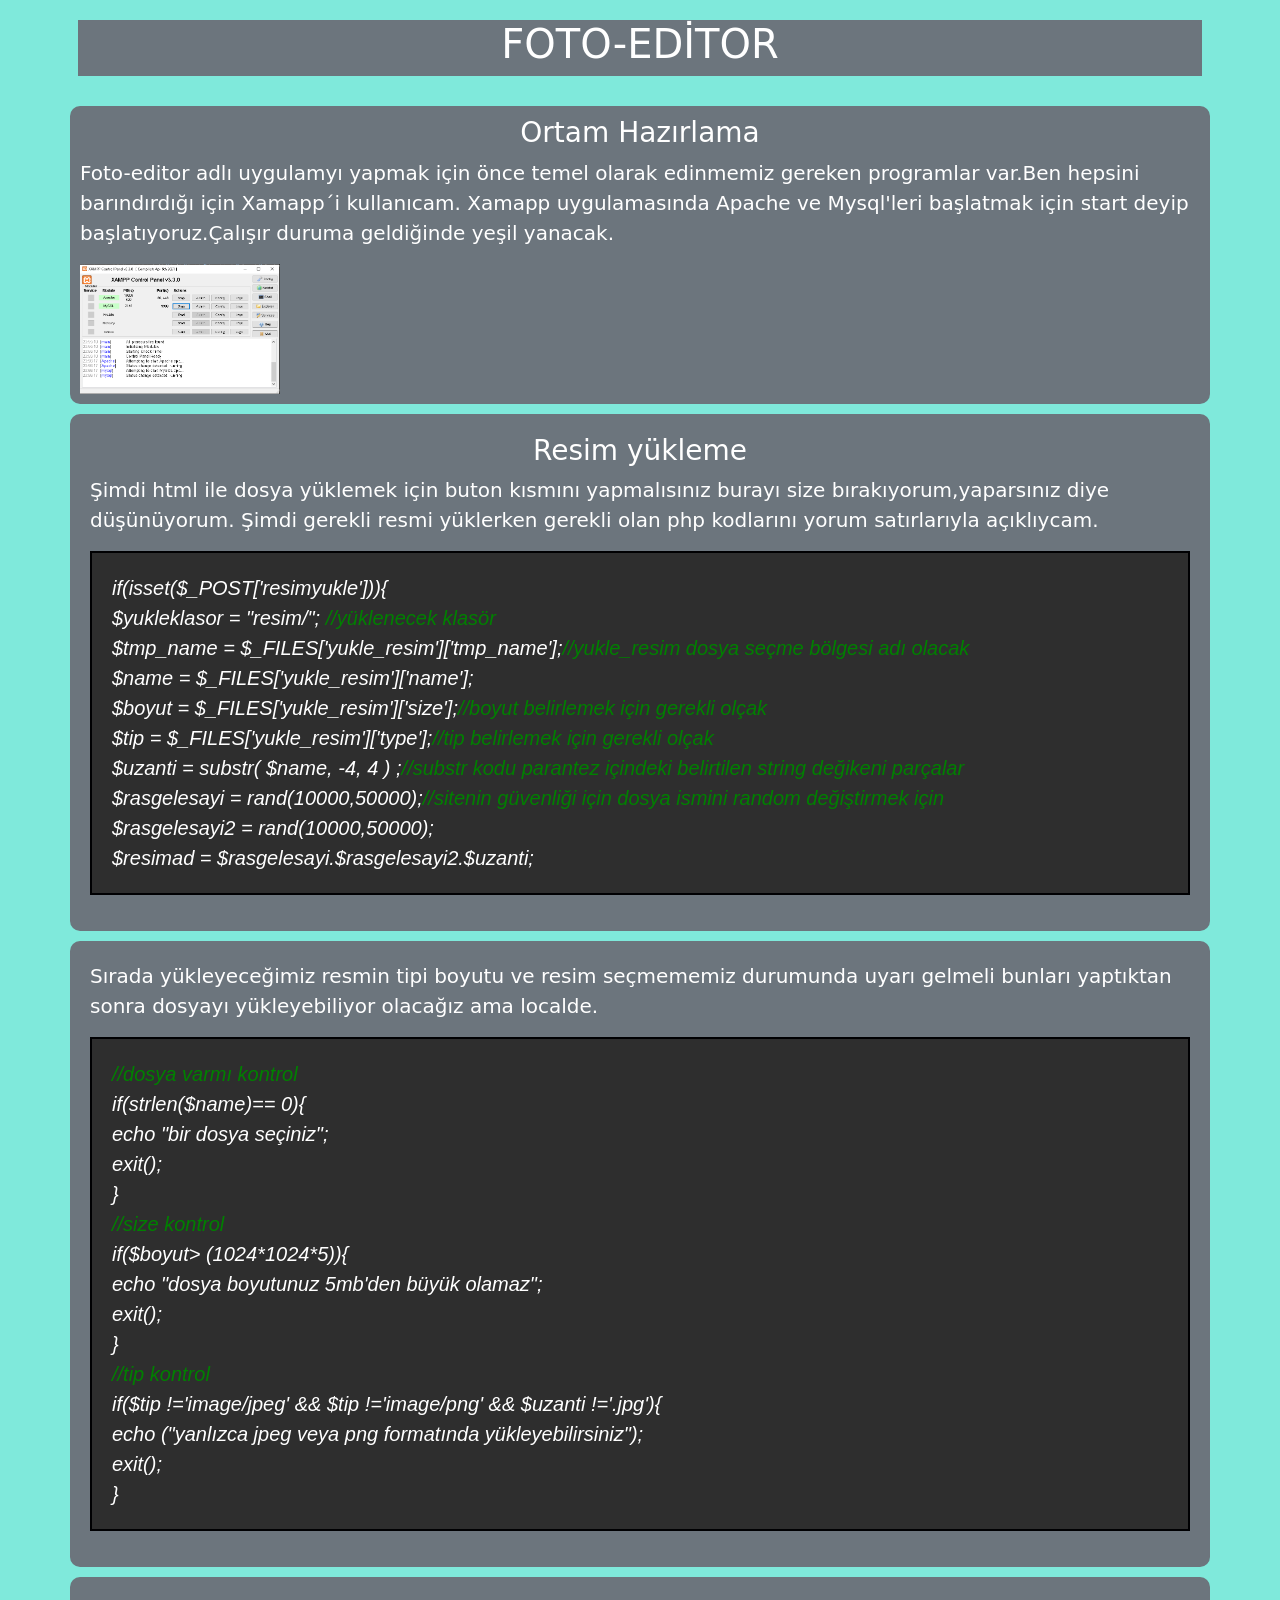
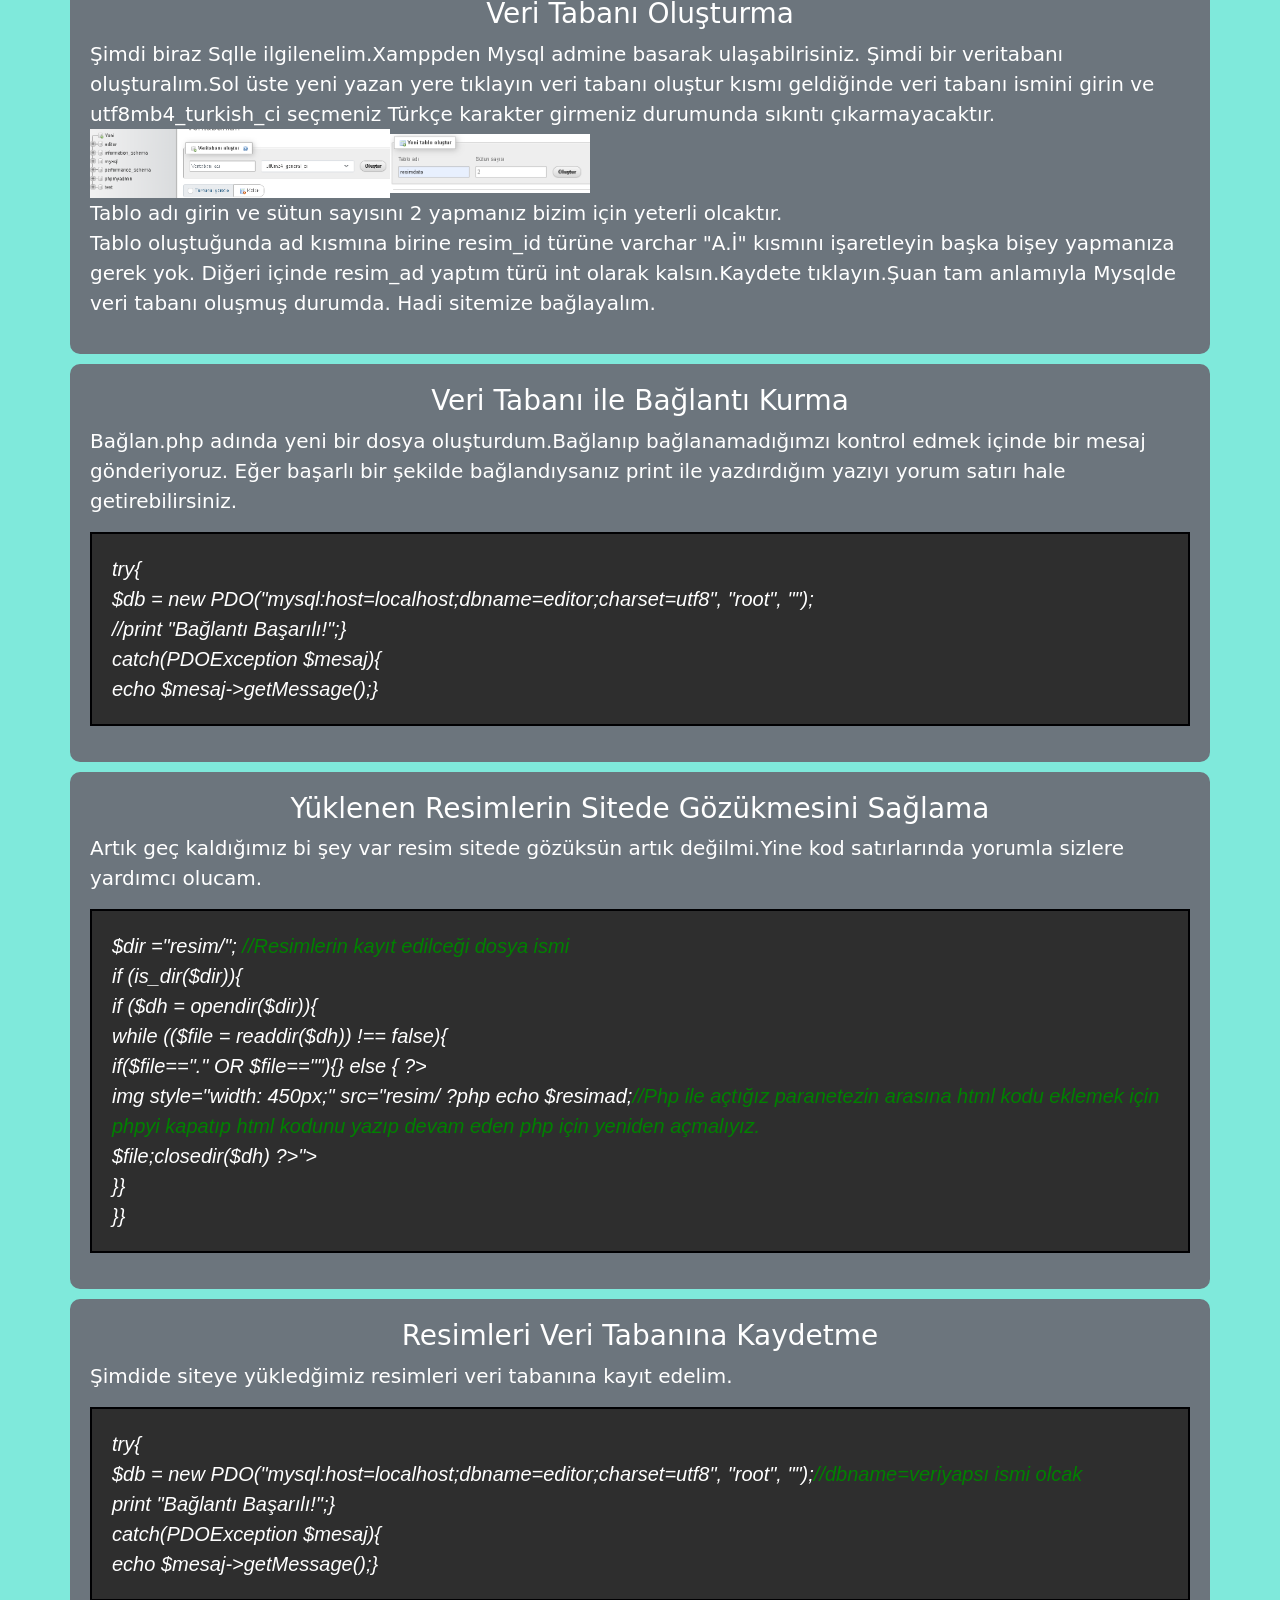
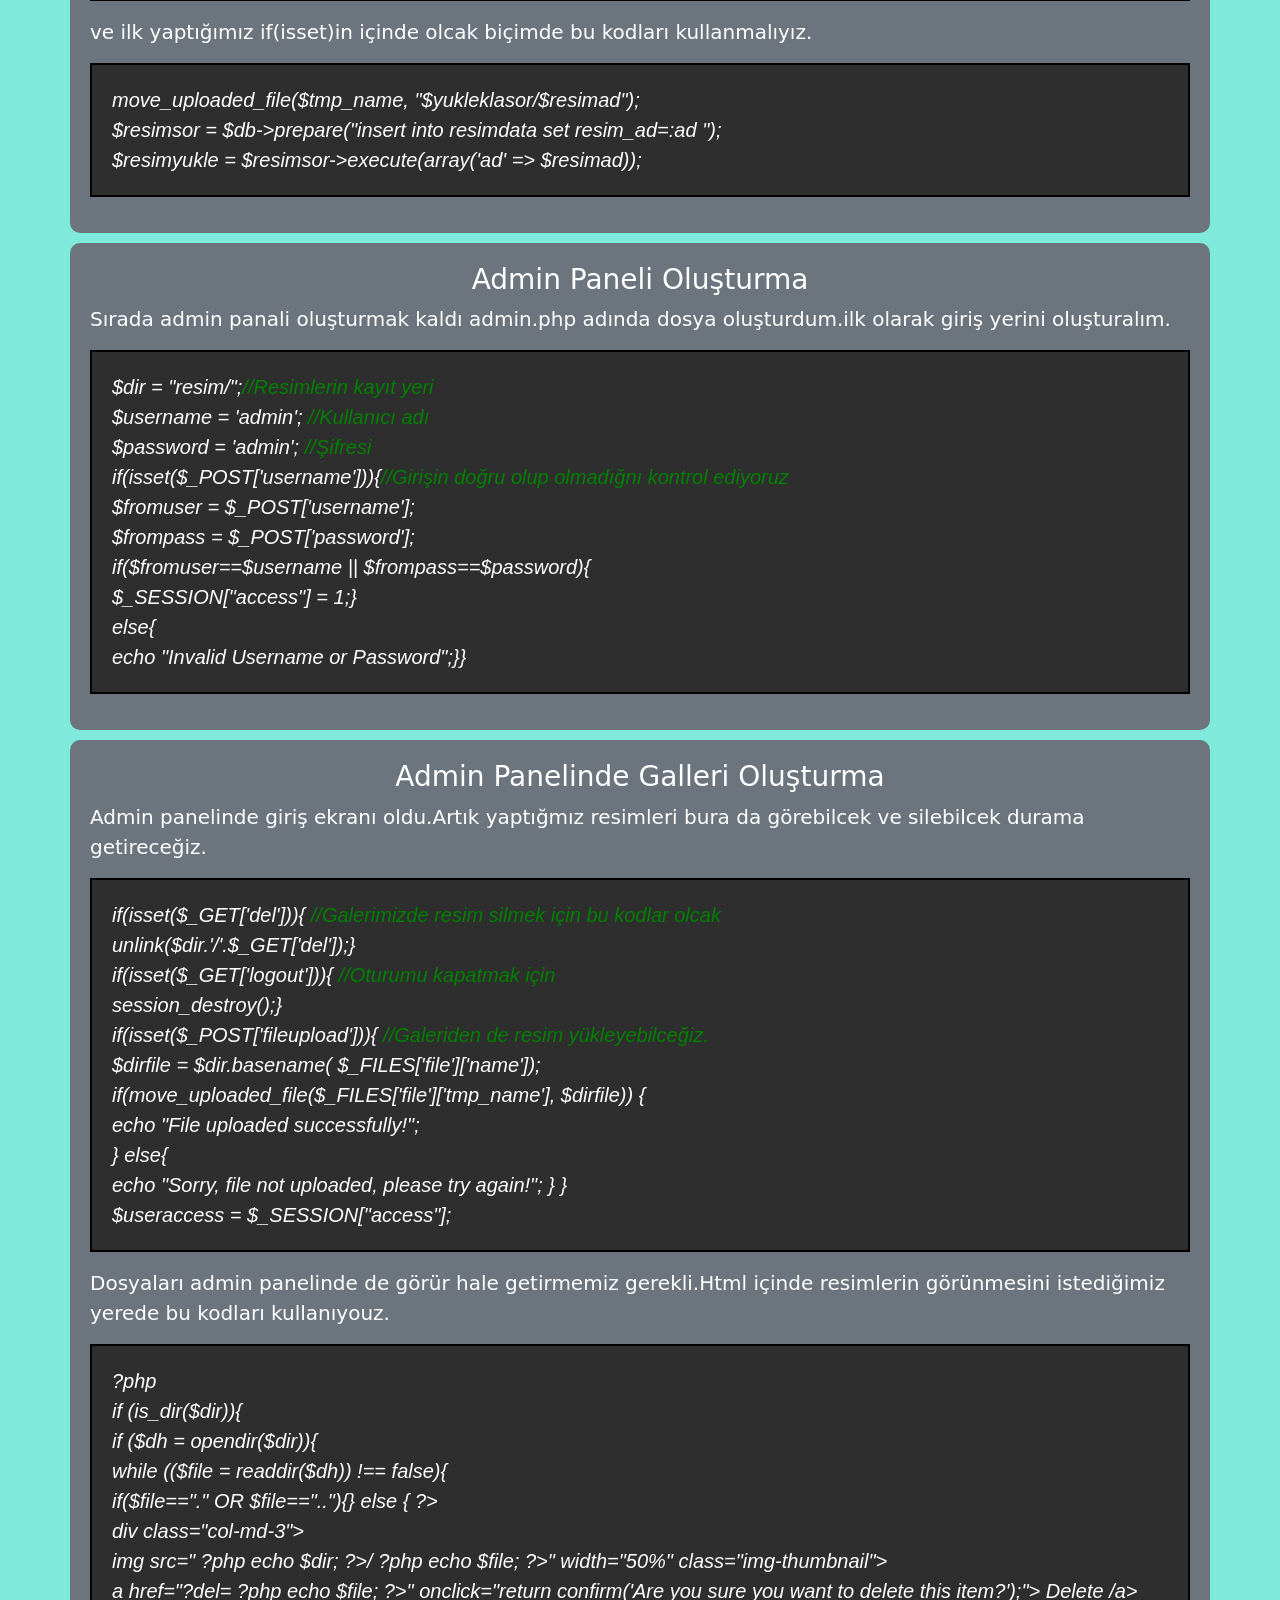
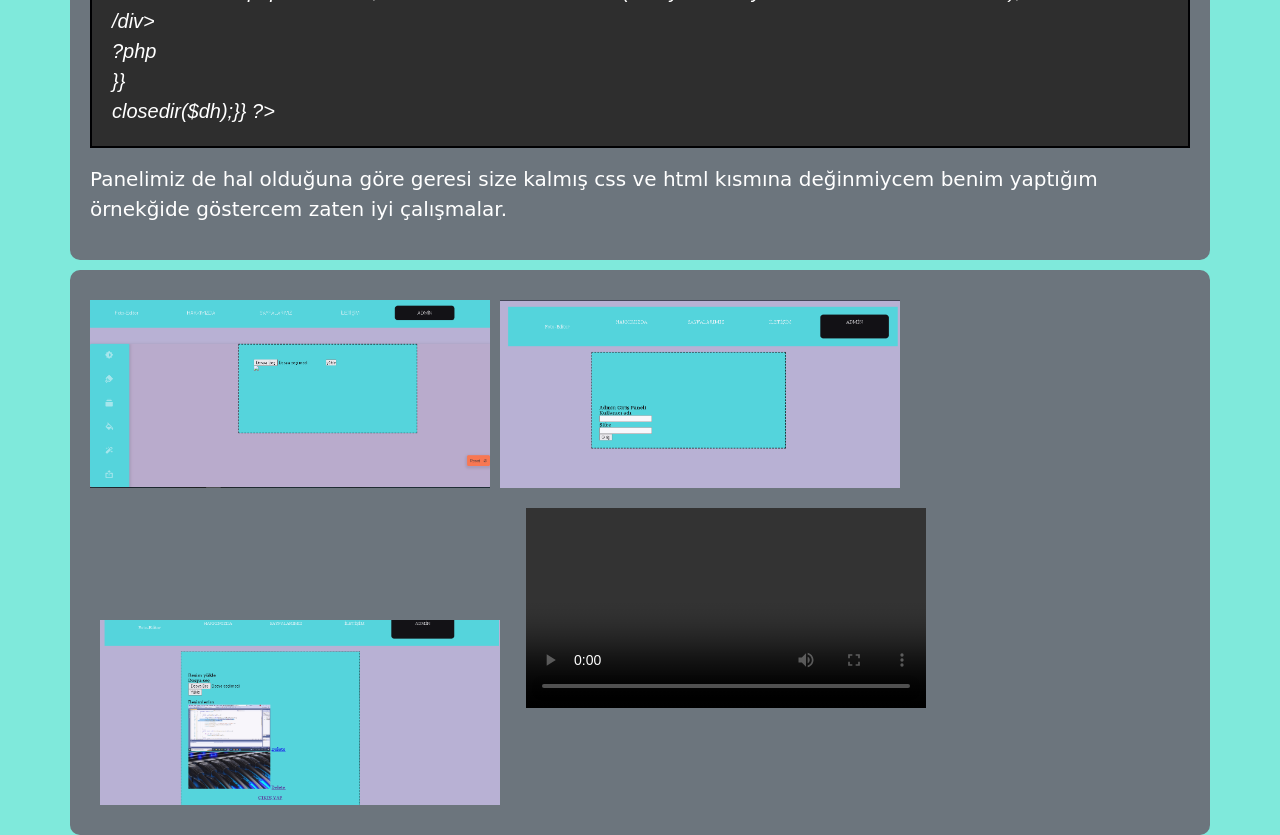
==== commit b794b29c: "Update index.html" ====
--- a/index.html
+++ b/index.html
@@ -77,8 +77,8 @@
     </div> 
     <div class="col-md-12 bg-secondary text-left fs-5 text-white container "style="padding: 10px; margin-top: 10px;">
 	    <h3 class="text-center"> Ortam Hazırlama </h3>
-        <p>Foto-editor adlı uygulamyı yapmak için önce temel olarak edinmemiz gereken programlar var.Ben hepsini barındırdığı için Xamapp´i kullancam.
-            Xamapp ugulamasında  Apache ve Mysql'leri başlatmak için start deyip başlatıyoruz.Çalışır duruma geldiğinde yeşil yanacak.
+        <p>Foto-editor adlı uygulamyı yapmak için önce temel olarak edinmemiz gereken programlar var.Ben hepsini barındırdığı için Xamapp´i kullanıcam.
+            Xamapp uygulamasında  Apache ve Mysql'leri başlatmak için start deyip başlatıyoruz.Çalışır duruma geldiğinde yeşil yanacak.
             
         </p>
         <img src="xampp.png" style: width="200px" alt="as">
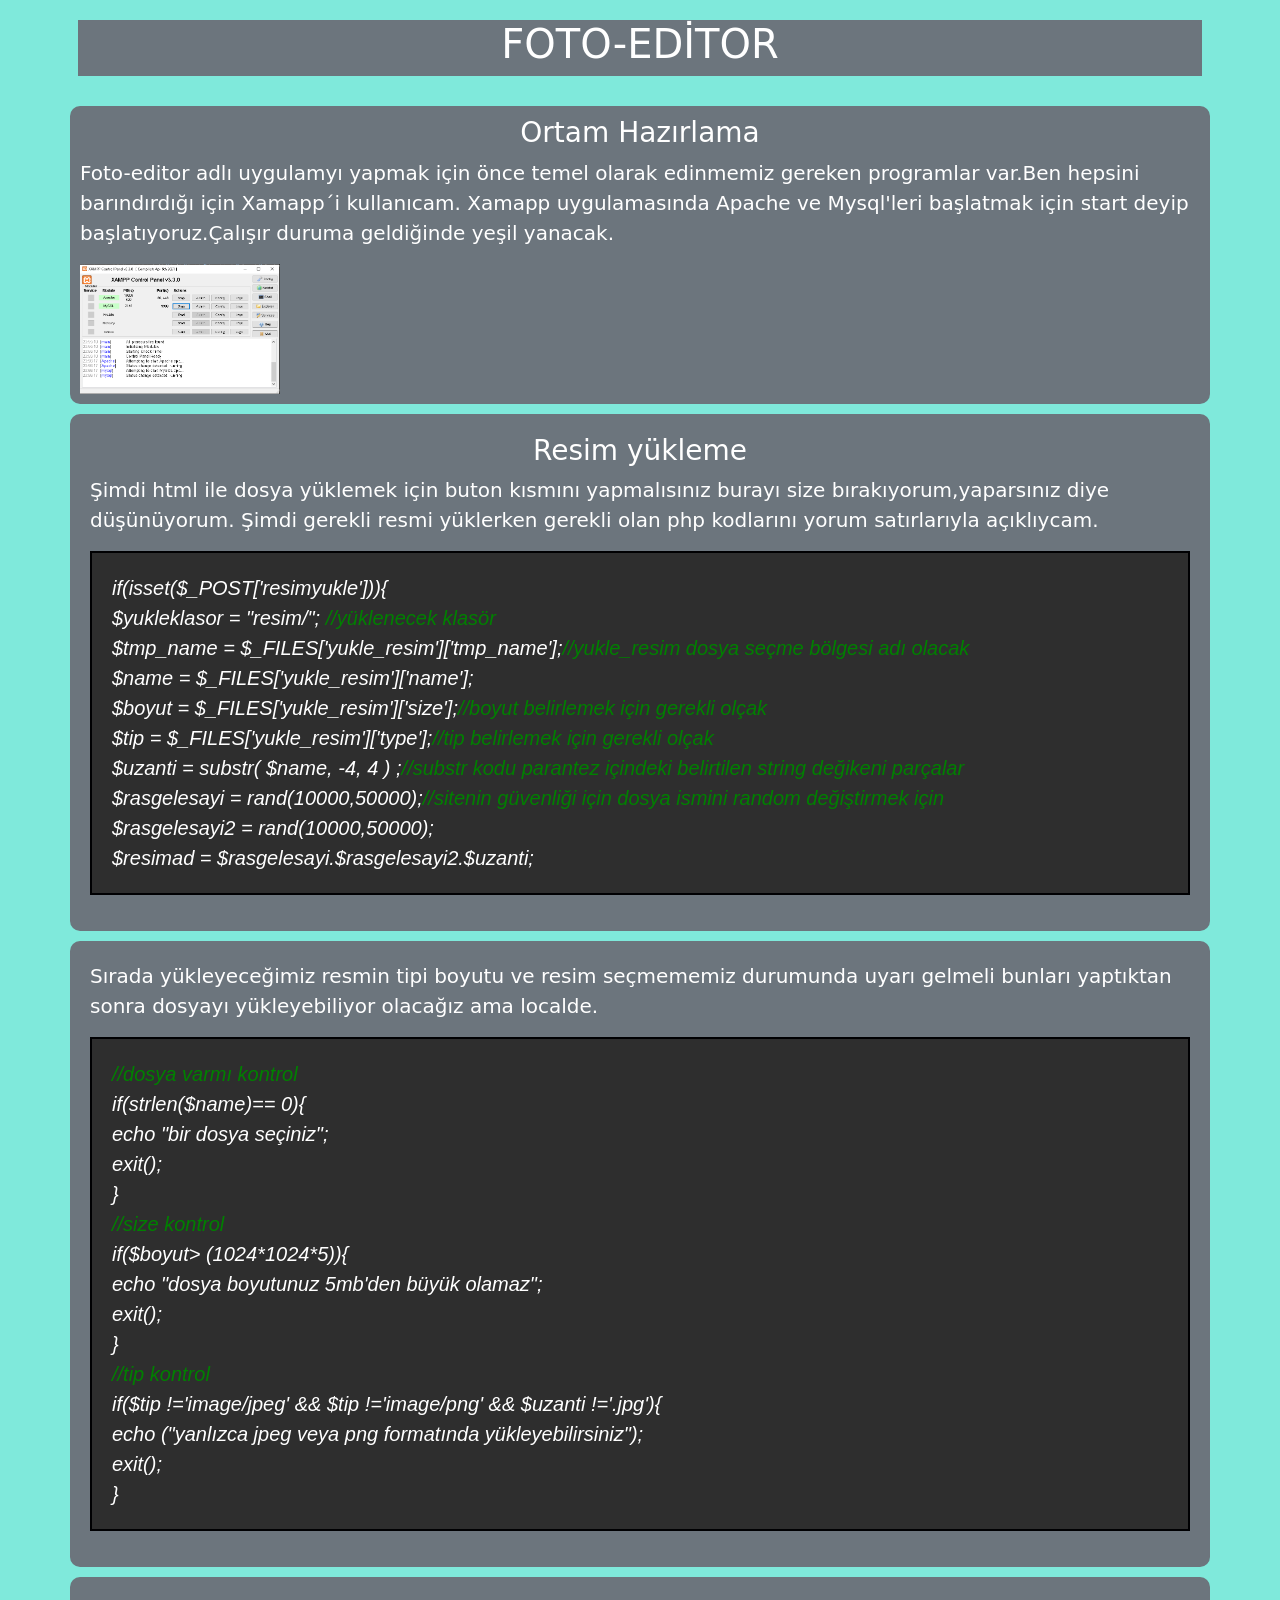
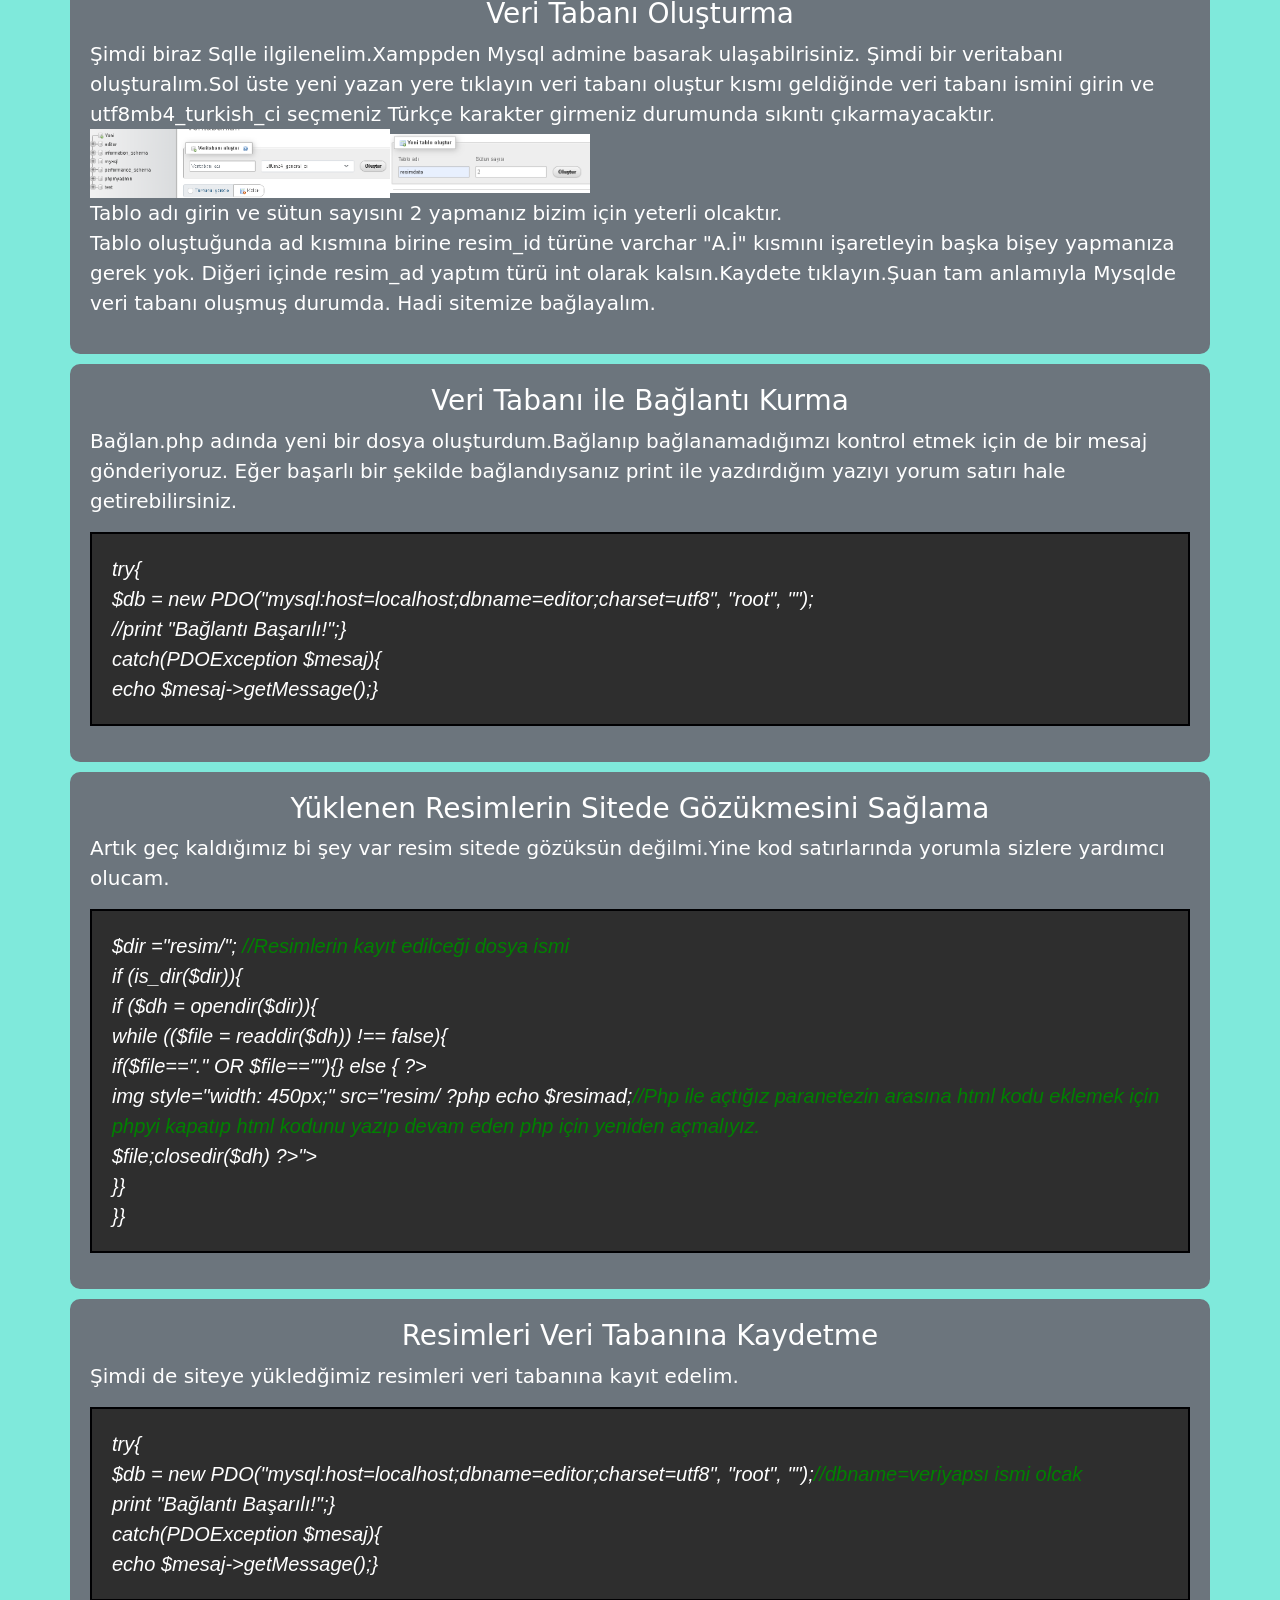
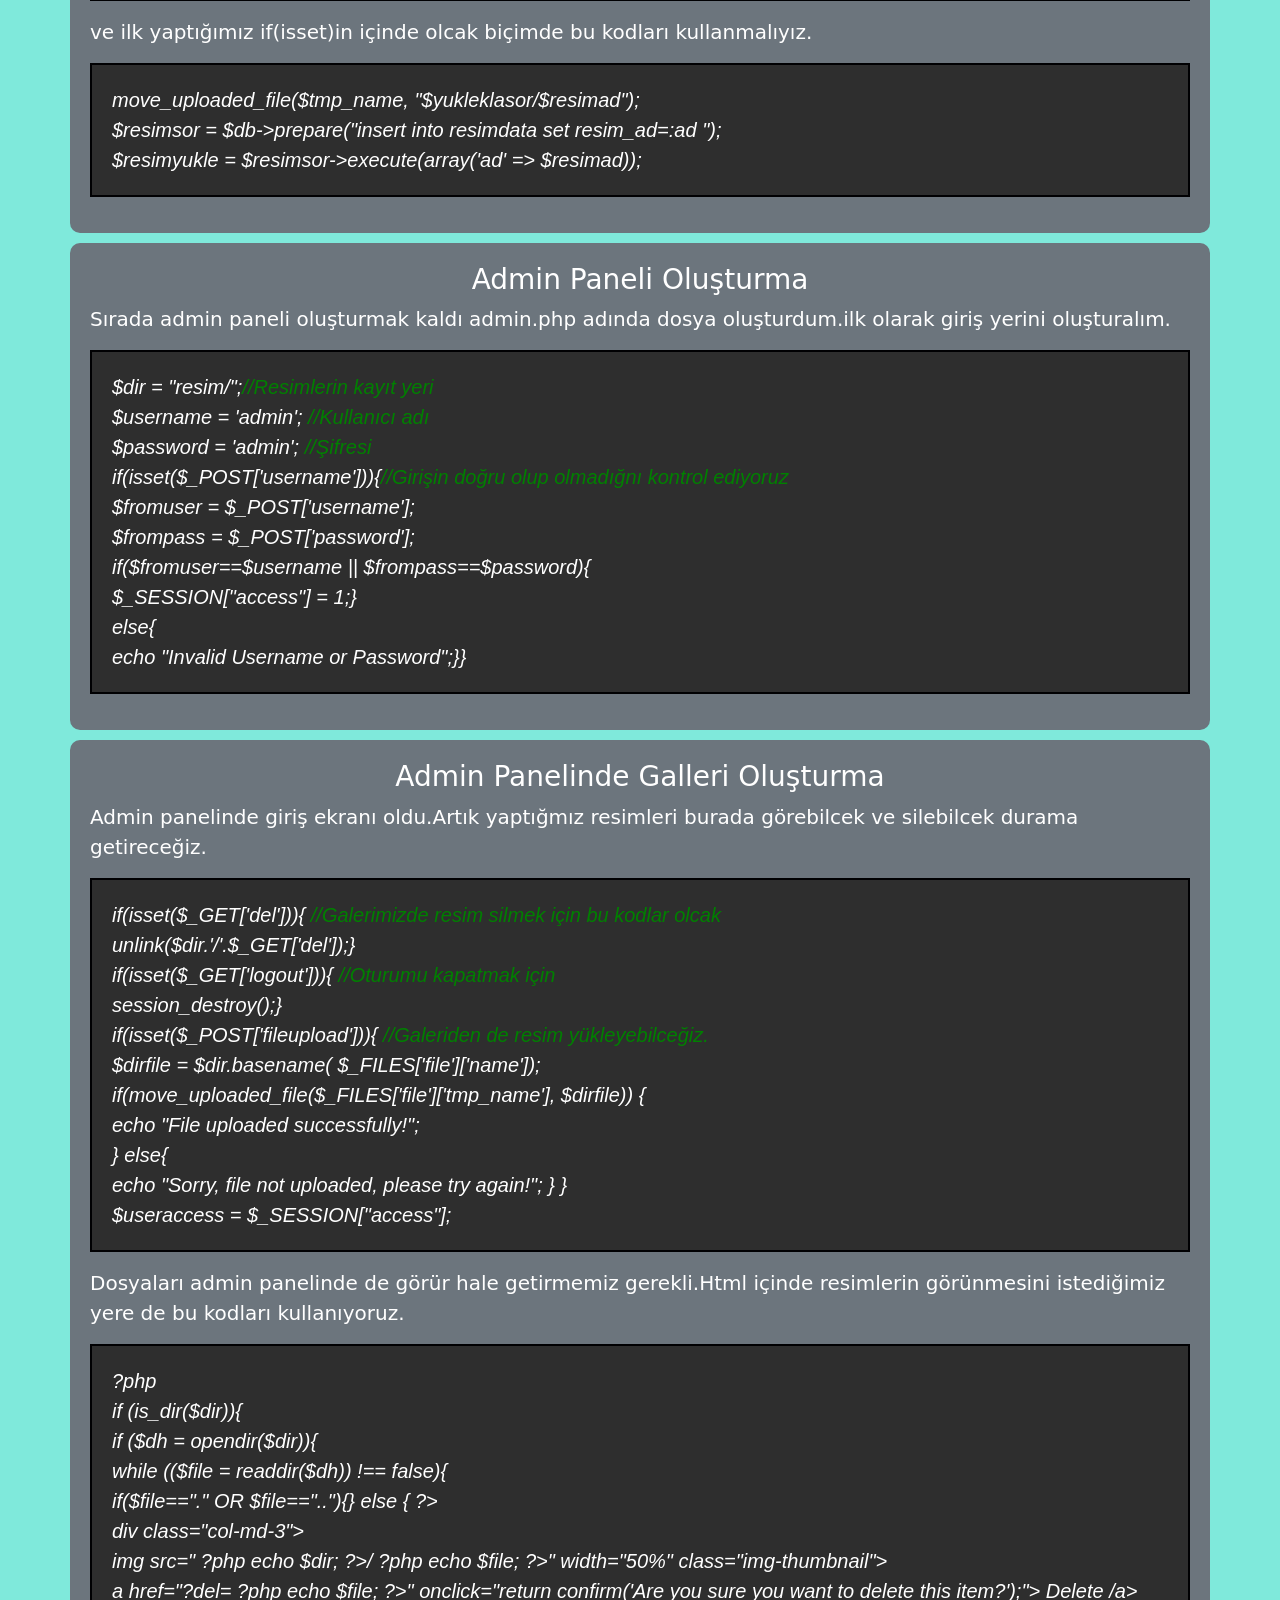
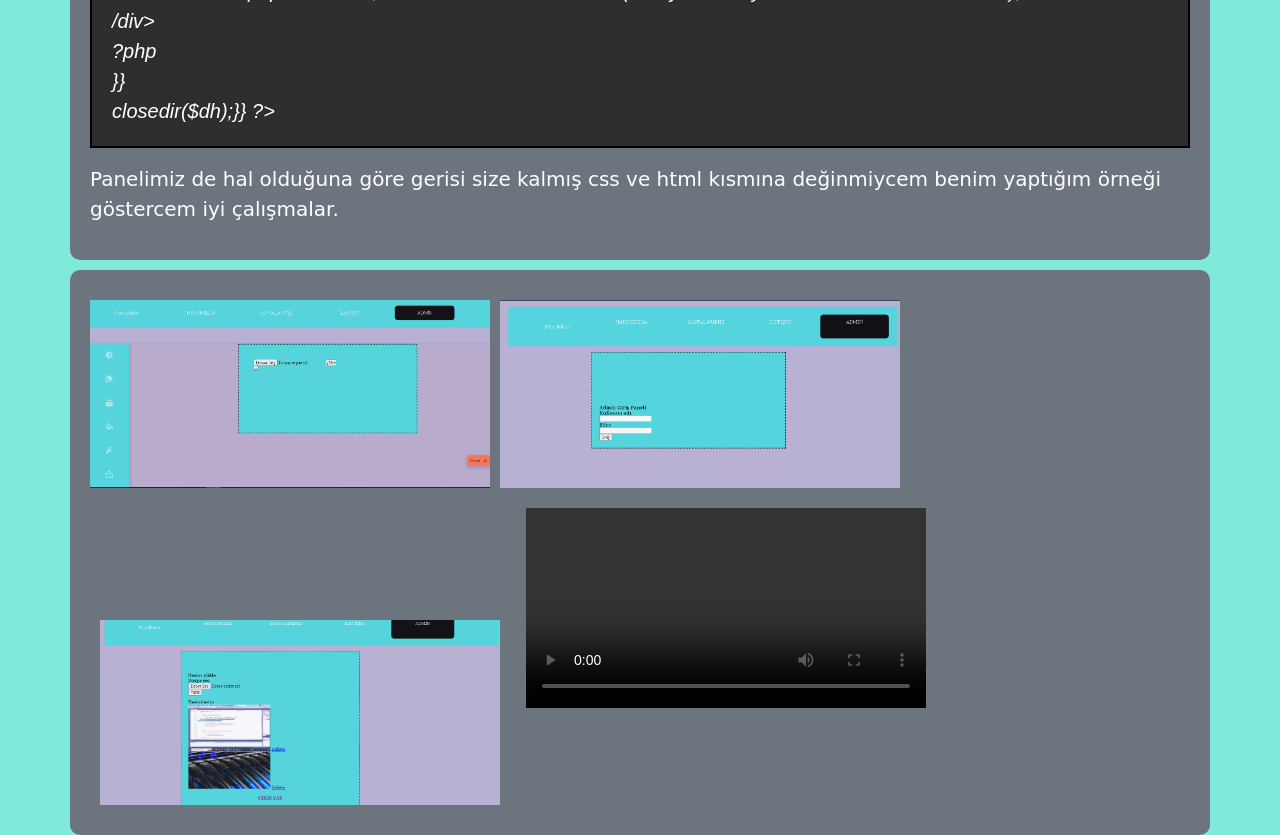
==== commit 4d74cadf: "Update index.html" ====
--- a/index.html
+++ b/index.html
@@ -135,7 +135,7 @@
     </div>
     <div class="col-md-12 bg-secondary text-left fs-5 text-white container" style="padding: 20px; margin-top: 10px;">
         <h3 class="text-center"> Veri Tabanı ile Bağlantı Kurma </h3>
-        <p>Bağlan.php adında yeni bir dosya oluşturdum.Bağlanıp bağlanamadığımzı kontrol edmek içinde bir mesaj gönderiyoruz.
+        <p>Bağlan.php adında yeni bir dosya oluşturdum.Bağlanıp bağlanamadığımzı kontrol etmek için de bir mesaj gönderiyoruz.
             Eğer başarlı bir şekilde bağlandıysanız print ile yazdırdığım yazıyı yorum satırı hale getirebilirsiniz.
         </p>
         <p class="container2 " >
@@ -147,7 +147,7 @@
     </div>
     <div class="col-md-12 bg-secondary text-left fs-5 text-white container" style="padding: 20px; margin-top: 10px;">
         <h3 class="text-center">Yüklenen Resimlerin Sitede Gözükmesini Sağlama </h3>
-        <p>Artık geç kaldığımız bi şey var resim sitede gözüksün artık değilmi.Yine kod satırlarında yorumla sizlere yardımcı olucam.
+        <p>Artık geç kaldığımız bi şey var resim sitede gözüksün değilmi.Yine kod satırlarında yorumla sizlere yardımcı olucam.
 
 
         </p>
@@ -169,7 +169,7 @@
 
     <div class="col-md-12 bg-secondary text-left fs-5 text-white container" style="padding: 20px; margin-top: 10px;">
         <h3 class="text-center"> Resimleri Veri Tabanına Kaydetme </h3>
-        <p>Şimdide siteye yükledğimiz resimleri veri tabanına kayıt edelim.
+        <p>Şimdi de siteye yükledğimiz resimleri veri tabanına kayıt edelim.
 
         </p>
         <p class="container2 " >
@@ -190,7 +190,7 @@
     </div>
     <div class="col-md-12 bg-secondary text-left fs-5 text-white container" style="padding: 20px; margin-top: 10px;">
         <h3 class="text-center"> Admin Paneli Oluşturma </h3>
-        <p>Sırada admin panali oluşturmak kaldı admin.php adında dosya oluşturdum.ilk olarak giriş yerini oluşturalım.
+        <p>Sırada admin paneli oluşturmak kaldı admin.php adında dosya oluşturdum.ilk olarak giriş yerini oluşturalım.
 
         </p>
         <p class="container2 " > 
@@ -212,7 +212,7 @@
     <div class="col-md-12 bg-secondary text-left fs-5 text-white container" style="padding: 20px; margin-top: 10px;">
         <h3 class="text-center"> Admin Panelinde Galleri Oluşturma </h3>
         <p>
-            Admin panelinde giriş ekranı oldu.Artık yaptığmız resimleri bura da görebilcek ve silebilcek durama getireceğiz.
+            Admin panelinde giriş ekranı oldu.Artık yaptığmız resimleri burada görebilcek ve silebilcek durama getireceğiz.
         </p>  
         <p class="container2 " >  
         if(isset($_GET['del'])){<i style="color: green;"> //Galerimizde resim silmek için bu kodlar olcak</i> <br>
@@ -228,7 +228,7 @@
         $useraccess = $_SESSION["access"];<br>
     </p>
     <p>
-        Dosyaları admin panelinde de görür hale getirmemiz gerekli.Html içinde resimlerin görünmesini istediğimiz yerede bu kodları kullanıyouz.
+        Dosyaları admin panelinde de görür hale getirmemiz gerekli.Html içinde resimlerin görünmesini istediğimiz yere de bu kodları kullanıyoruz.
     </p>
     <p class="container2 " >
         ?php <br>
@@ -245,7 +245,7 @@
         }}<br>
         closedir($dh);}} ?><br>
     </p>
-    <p>Panelimiz de hal olduğuna göre geresi size kalmış css ve html kısmına değinmiycem benim yaptığım örnekğide göstercem zaten iyi çalışmalar. </p>
+    <p>Panelimiz de hal olduğuna göre gerisi size kalmış css ve html kısmına değinmiycem benim yaptığım örneği göstercem iyi çalışmalar. </p>
     </div>
     <div class="col-md-12 bg-secondary text-left fs-5 text-white container" style="padding: 20px; margin-top: 10px;">
     <img src="son1.png" style="width: 400px;" alt=""><img src="son2.png" style="width: 400px; margin: 10px;" alt="">
